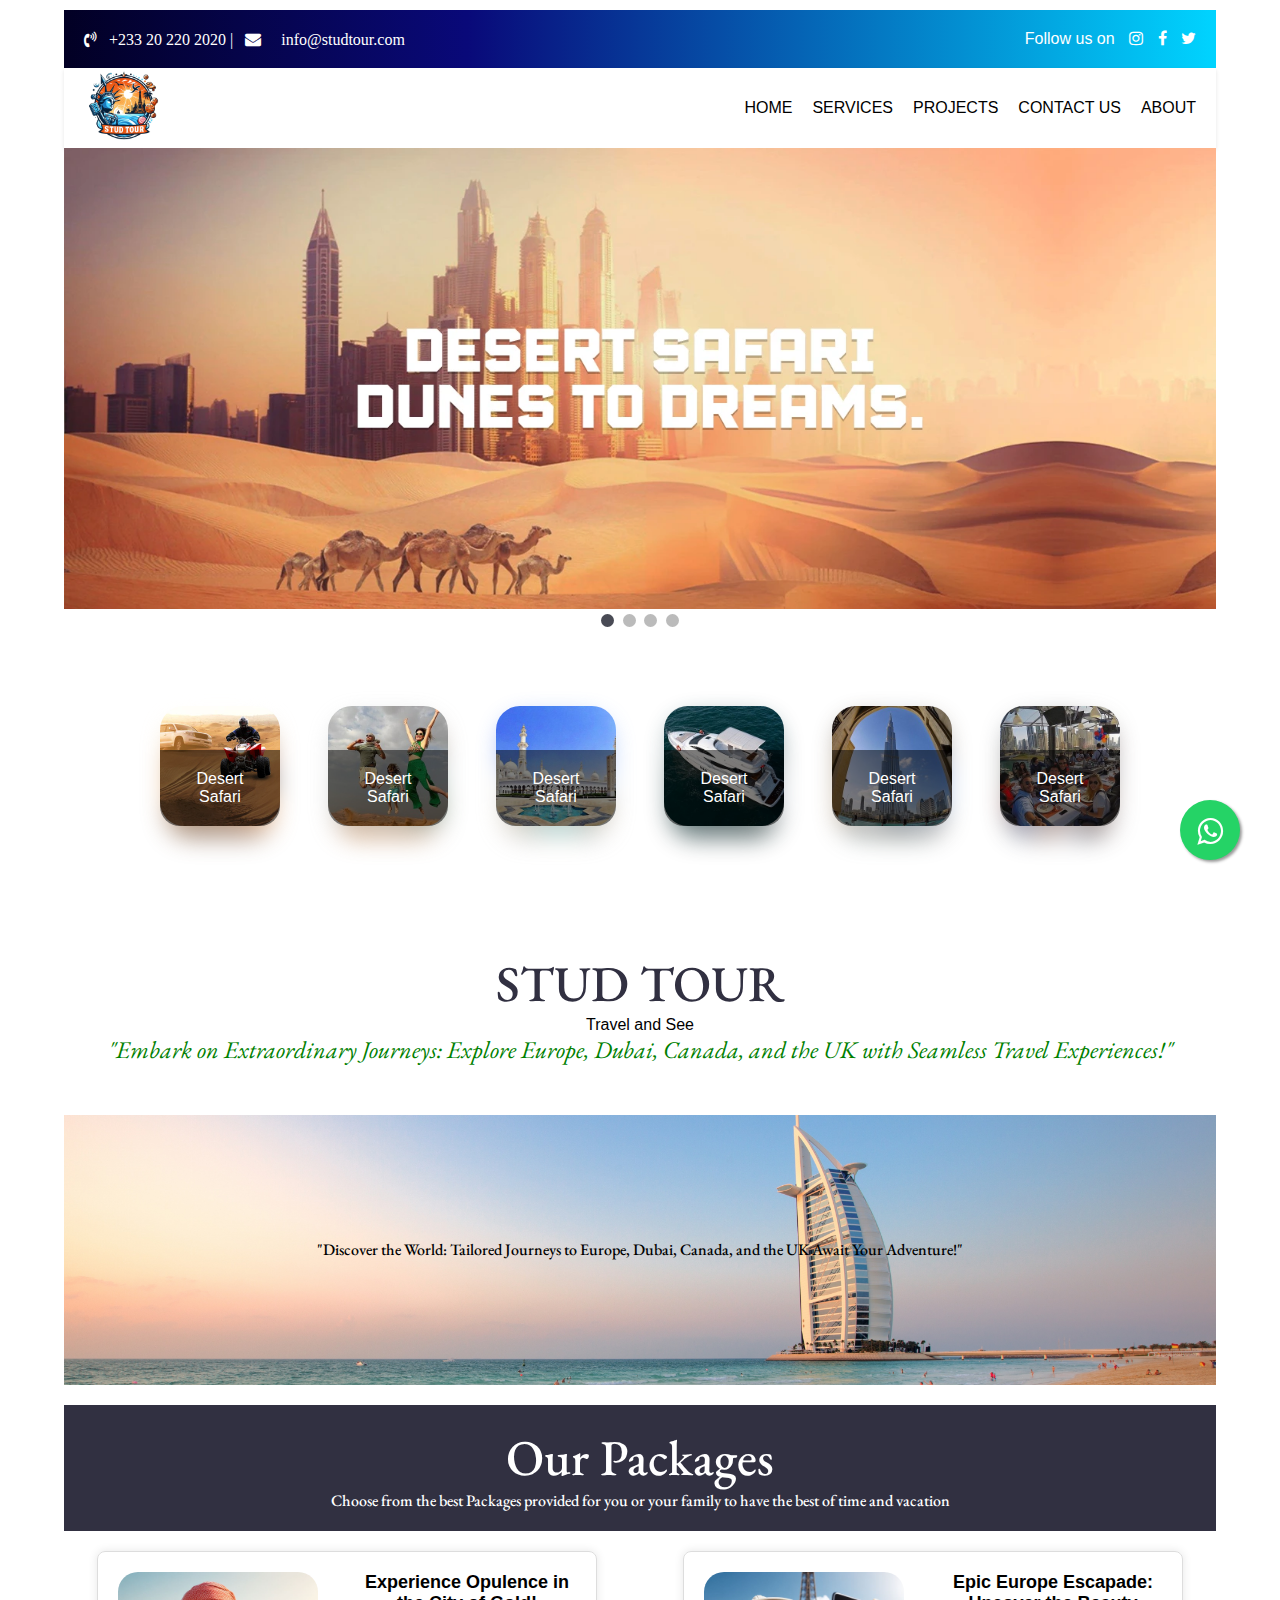
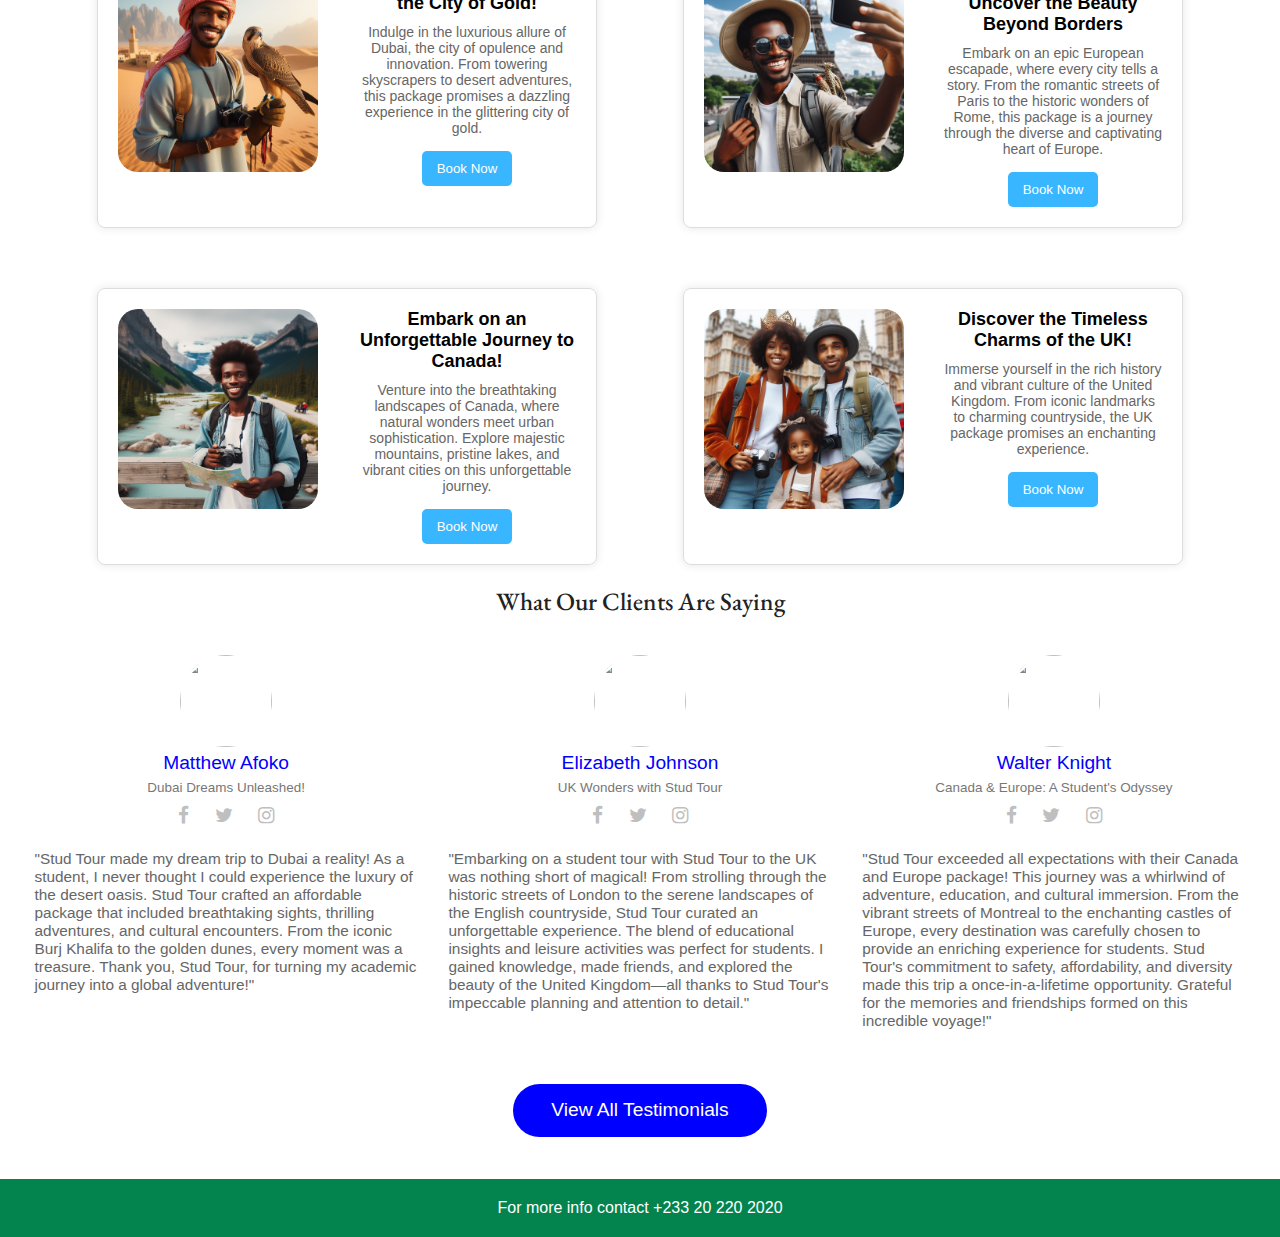
==== index.html @ 8ccebde2 "New Update 1 jan 2024" ====
<!DOCTYPE html>
<html lang="en">

<head>
    <meta charset="UTF-8">
    <meta name="viewport" content="width=device-width, initial-scale=1.0">
    <title>Stud Tour</title>
    <link rel="stylesheet" href="styles.css">
    <link rel="stylesheet" href="stylez.css">
    <script src="http://ajax.googleapis.com/ajax/libs/jquery/2.0.3/jquery.min.js"></script>

</head>

<body>
    <div class="container">
        <div class="infoBar">
            <i class="fa fa-volume-control-phone" aria-hidden="true">&ensp; +233 20 220 2020 |&ensp;
                <i class="fa fa-envelope" aria-hidden="true">&ensp;&ensp; info@studtour.com</i>
            </i>
            <div id="socialmedia"> Follow us on
                <a href="#"><i class="fa fa-instagram" aria-hidden="true"></i></a>
                <a href="#"><i class="fa fa-facebook" aria-hidden="true"></i></a>
                <a href="#"><i class="fa fa-twitter" aria-hidden="true"></i></a>
            </div>
        </div>
        <nav>
            <a href="index.html">
                <div class="logo"><img src="imgaes/applogo.png" width="80px" height="80px" /></div>
            </a>
            <div class="menu-icon" onclick="toggleMenu()">
                <div></div>
                <div></div>
                <div></div>
            </div>
            <ul class="nav-links">
                <li><a href="index.html">HOME</a></li>
                <li><a href="#">SERVICES</a></li>
                <li><a href="#">PROJECTS</a></li>
                <li><a href="contactus.html">CONTACT US</a></li>
                <li><a href="aboutus.html">ABOUT</a></li>
            </ul>
        </nav>

        <!-- <div id="topBanner">

        </div> -->
        <!-- <div id="carrousel" class="flex">
            <div id="1">Text 1</div>
            <div id="2">Text 2</div>
            <div id="3">Text 3</div>
            <div id="4">Text 4</div>
            <div id="5">Text 5</div>
            <div id="6">Text 6</div>
            <div id="7">Text 7</div>
        </div>

        <div class="pages">
            <a href="#1">1</a>
            <a href="#2">2</a>
            <a href="#3">3</a>
            <a href="#4">4</a>
            <a href="#5">5</a>
            <a href="#6">6</a>
            <a href="#7">7</a>
        </div> -->
        <div class="ss-container">

            <div class="mySlides fade">
                <img src="imgaes/sliders/slider-1.png" style="width:100%">
            </div>

            <div class="mySlides fade">
                <img src="imgaes/sliders/slider-2.png" style="width:100%">
            </div>

            <div class="mySlides fade">
                <img src="imgaes/sliders/slider-3.png" style="width:100%">
            </div>

            <div class="mySlides fade">
                <img src="imgaes/sliders/slider-4.png" style="width:100%">
            </div>


            <a style=" visibility: hidden;" class="prev" onclick="plusSlides(-1)">&#10094;</a>
            <a style=" visibility: hidden;" class="next" onclick="plusSlides(1)">&#10095;</a>
        </div>

        <!--    Putting in the click dots   -->
        <div style="text-align:center">
            <span class="dot" onclick="currentSlide(1)"></span>
            <span class="dot" onclick="currentSlide(2)"></span>
            <span class="dot" onclick="currentSlide(3)"></span>
            <span class="dot" onclick="currentSlide(4)"></span>
        </div>
        <main>
            <div class="image-card" style="background-image: url('imgaes/dubai/desert.jpg')">
                <div class="overlay">
                    <p style="margin: 0px;color: white;">Desert Safari</p>
                </div>
            </div>

            <div class="image-card" style="background-image: url('imgaes/dubai/p2.jpg')">
                <div class="overlay">
                    <p style="margin: 0px;color: white;">Desert Safari</p>
                </div>
            </div>

            <div class="image-card" style="background-image: url('imgaes/dubai/p3.jpg')">
                <div class="overlay">
                    <p style="margin: 0px;color: white;">Desert Safari</p>
                </div>
            </div>

            <div class="image-card" style="background-image: url('imgaes/dubai/p4.jpg')">
                <div class="overlay">
                    <p style="margin: 0px;color: white;">Desert Safari</p>
                </div>
            </div>

            <div class="image-card" style="background-image: url('imgaes/dubai/p5.jpg')">
                <div class="overlay">
                    <p style="margin: 0px;color: white;">Desert Safari</p>
                </div>
            </div>
            <div class="image-card" style="background-image: url('imgaes/dubai/p6.jpg')">
                <div class="overlay">
                    <p style="margin: 0px;color: white;">Desert Safari</p>
                </div>
            </div>
        </main>
        <div id="topDiv">
            <h1 style="color: #313041;">STUD TOUR</h1>
            Travel and See
            <p id="tagline">"Embark on Extraordinary Journeys: Explore Europe, Dubai, Canada, and the UK with Seamless
                Travel Experiences!"</p>
        </div>

        <div id="div1">
            <p id="tagline2">"Discover the World: Tailored Journeys to Europe, Dubai, Canada, and the UK Await Your
                Adventure!"</p>
        </div>
        <div id="Packages-header">
            <h1>Our Packages</h1>
            <p>Choose from the best Packages provided for you or your family to have the best of time and vacation
            </p>
        </div>
        <div id="packages-list">
            <!--cards-->
            <div class="card">
                <img src="imgaes/dubai1.png" alt="Card Image">
                <div class="card-content" id="grid-item">
                    <h2>Experience Opulence in the City of Gold!</h2>
                    <p>Indulge in the luxurious allure of Dubai, the city of opulence and innovation. From towering
                        skyscrapers to desert adventures, this package promises a dazzling experience in the
                        glittering
                        city
                        of gold.</p>
                    <a href="explore-dubai.html"><button class="book-now-btn">Book Now</button></a>
                </div>
            </div>
            <div class="card" id="grid-item">
                <img src="imgaes/europe.png" alt="Card Image">
                <div class="card-content">
                    <h2>Epic Europe Escapade: Uncover the Beauty Beyond Borders</h2>
                    <p>Embark on an epic European escapade, where every city tells a story. From the romantic
                        streets of
                        Paris to the historic wonders of Rome, this package is a journey through the diverse and
                        captivating
                        heart of Europe.</p>
                    <a href="explore-europe.html"><button class="book-now-btn">Book Now</button></a>
                </div>
            </div>

            <div class="card" id="grid-item">
                <img src="imgaes/canada.png" alt="Card Image">
                <div class="card-content">
                    <h2> Embark on an Unforgettable Journey to Canada!</h2>
                    <p>Venture into the breathtaking landscapes of Canada, where natural wonders meet urban
                        sophistication.
                        Explore majestic mountains, pristine lakes, and vibrant cities on this unforgettable
                        journey.
                    </p>
                    <a href="explore-canada.html"><button class="book-now-btn">Book Now</button></a>
                </div>
            </div>

            <div class="card" id="grid-item">
                <img src="imgaes/uk.png" alt="Card Image">
                <div class="card-content">
                    <h2>Discover the Timeless Charms of the UK!</h2>
                    <p>Immerse yourself in the rich history and vibrant culture of the United Kingdom. From iconic
                        landmarks
                        to charming countryside, the UK package promises an enchanting experience.</p>
                    <a href="explore-uk.html"><button class="book-now-btn">Book Now</button></a>
                </div>
            </div>
        </div>


    </div>

    <link rel="stylesheet" href="https://maxcdn.bootstrapcdn.com/font-awesome/4.5.0/css/font-awesome.min.css">
    <a href="https://api.whatsapp.com/send?phone=233202202020&text=Hello Stud Tour. I would like to make some enquiries about your service"
        class="float" target="_blank">
        <i class="fa fa-whatsapp my-float"></i>
    </a>
    <div class="testimonials">
        <h1>What Our Clients Are Saying</h1>
        <div class="test-body">
            <div class="item">
                <img src="https://livedemo00.template-help.com/wt_prod-10943/images/testimonials-1-120x120.jpg">
                <div class="name">Matthew Afoko</div>
                <small class="desig">Dubai Dreams Unleashed!</small>
                <div class="share"><i class="fa fa-facebook"></i><i class="fa fa-twitter"></i><i
                        class="fa fa-instagram"></i></div>
                <p>"Stud Tour made my dream trip to Dubai a reality! As a student, I never thought I could experience
                    the luxury of the desert oasis. Stud Tour crafted an affordable package that included breathtaking
                    sights, thrilling adventures, and cultural encounters. From the iconic Burj Khalifa to the golden
                    dunes, every moment was a treasure. Thank you, Stud Tour, for turning my academic journey into a
                    global adventure!"</p>
            </div>
            <div class="item">
                <img src="https://livedemo00.template-help.com/wt_prod-10943/images/testimonials-2-120x120.jpg">
                <div class="name">Elizabeth Johnson</div>
                <small class="desig">UK Wonders with Stud Tour</small>
                <div class="share"><i class="fa fa-facebook"></i><i class="fa fa-twitter"></i><i
                        class="fa fa-instagram"></i></div>
                <p>"Embarking on a student tour with Stud Tour to the UK was nothing short of magical! From strolling
                    through the historic streets of London to the serene landscapes of the English countryside, Stud
                    Tour curated an unforgettable experience. The blend of educational insights and leisure activities
                    was perfect for students. I gained knowledge, made friends, and explored the beauty of the United
                    Kingdom—all thanks to Stud Tour's impeccable planning and attention to detail."</p>
            </div>
            <div class="item">
                <img src="https://livedemo00.template-help.com/wt_prod-10943/images/testimonials-3-120x120.jpg">
                <div class="name">Walter Knight</div>
                <small class="desig">Canada & Europe: A Student's Odyssey</small>
                <div class="share"><i class="fa fa-facebook"></i><i class="fa fa-twitter"></i><i
                        class="fa fa-instagram"></i></div>
                <p>"Stud Tour exceeded all expectations with their Canada and Europe package! This journey was a
                    whirlwind of adventure, education, and cultural immersion. From the vibrant streets of Montreal to
                    the enchanting castles of Europe, every destination was carefully chosen to provide an enriching
                    experience for students. Stud Tour's commitment to safety, affordability, and diversity made this
                    trip a once-in-a-lifetime opportunity. Grateful for the memories and friendships formed on this
                    incredible voyage!"</p>
            </div>
        </div>
        <button>View All Testimonials</button>
    </div>
    <div class="footer">
        <p id="copyright">
        </p>
        <p>For more info contact +233 20 220 2020</p>
    </div>

    <script src="app.js"></script>
</body>

</html>
---- styles.css ----
* {
    box-sizing: border-box;
    margin: 0;
    padding: 0;
}

body {
    font-family: Arial, sans-serif;
    margin-top: 0;
    /* No initial margin */
    padding-top: 10px;

}

.infoBar {
    width: 100%;
    align-items: center;
    color: white;
    display: flex;
    padding: 20px;
    background: rgb(2, 0, 36);
    background: linear-gradient(90deg, rgba(2, 0, 36, 1) 0%, rgba(9, 9, 121, 1) 35%, rgba(0, 212, 255, 1) 100%);
}

#socialmedia {
    margin-left: auto;
    color: white;

}

#socialmedia a {
    margin-left: 10px;
    color: white;

}

nav {
    height: 80px;
    width: 100%;
    display: flex;
    justify-content: space-between;
    align-items: center;
    background-color: white;
    padding: 20px;
    box-shadow: 0 2px 4px rgba(0, 0, 0, 0.1);
    z-index: 100;

}




.logo {
    font-size: 24px;
    font-weight: bold;
    transition: 0.6s;
}

.nav-links {
    list-style: none;
    display: flex;
    gap: 20px;
}

.nav-links a {
    text-decoration: none;
    color: black;
    transition: color 0.3s ease;
}

@media screen and (max-width: 768px) {
    nav {
        position: relative;

    }

    ul {
        background-color: white;
    }

    .nav-links {
        flex-direction: column;
        align-items: center;
        display: none;
        text-align: center;
        background-color: white;
    }

    .menu-icon {
        display: block;

    }

    .menu-icon div {
        width: 25px;
        height: 3px;
        background-color: black;
        margin: 6px 0;
        transition: 0.4s;

    }

    .menu-icon.active div:nth-child(1) {
        transform: rotate(-45deg) translate(-5px, 6px);

    }

    .menu-icon.active div:nth-child(2) {
        opacity: 0;
    }

    .menu-icon.active div:nth-child(3) {
        transform: rotate(45deg) translate(-5px, -6px);
    }

    .nav-links.active {
        display: flex;
        flex-direction: column;
        background-color: white;
    }
}

.nav-links a:hover {
    color: green;
}

#topBanner {
    background-image: url("/imgaes/banner-img.jpg");
    background-repeat: no-repeat;
    background-position: center;
    background-size: cover;
    width: 100%;
    height: 100vh;

}

@font-face {
    font-family: garamond;
    src: url(/fonts/garamondm.ttf);
    font-weight: bold;
}

@font-face {
    font-family: garamonditalic;
    src: url(/fonts/EBGaramond-Italic.ttf);
    font-weight: bold;
}

h1 {
    font-family: garamond;
    font-size: 50px;
}

#topDiv {
    text-align: center;
    padding: 50px 0;
}

#tagline {
    font-family: garamonditalic;
    color: green;
    font-size: 24px;
}

#div1 {
    background-image: url("/imgaes/dubai.jpg");
    background-repeat: no-repeat;
    background-position: center;
    background-size: cover;
    width: 100%;
    height: 30vh;
    display: flex;
    justify-content: center;
    align-items: center;
    color: white;
    /* Text color for better contrast */
    text-align: center;
    /* Center text */
    font-family: garamond;
    font-size: 24px;
}

#tagline2 {
    margin: 0;
    font-size: 16px;
    color: black;
}

#Packages-header {
    background-color: #313041;
    color: white;
    text-align: center;
    padding: 20px 0;
    margin-top: 20px;

}

#Packages-header p,
#Packages-header h1 {
    font-family: garamond;
    margin: 0;
}

#packages-list {
    display: grid;
    gap: 20px;
    grid-template-columns: repeat(2, 1fr);
}

.container {
    width: 90%;
    max-width: 1200px;
    margin: 0 auto;
}

.card {
    display: flex;
    margin: 20px auto;
    width: 500px;
    border: 1px solid #ddd;
    border-radius: 8px;
    overflow: hidden;
    box-shadow: 0 0 10px rgba(0, 0, 0, 0.1);

}

.card img {
    width: 100%;
    height: 200px;
    margin: 20px;
    border-radius: 10%;

}

.card-content {
    padding: 20px;
    text-align: center;
}

.card-content h2 {
    font-size: 18px;
    margin-bottom: 10px;
}

.card-content p {
    font-size: 14px;
    color: #666;
    margin-bottom: 15px;
}

.book-now-btn {
    background-color: #38b6ff;
    color: #fff;
    border: none;
    padding: 10px 15px;
    border-radius: 5px;
    cursor: pointer;
    transition: background-color 0.3s ease;
}

.book-now-btn:hover {
    background-color: #1f8cc4;
}

/* Media query for smaller screens */
@media (max-width: 700px) {
    .card {
        width: 100%;
        flex-wrap: wrap;
    }

    .card img {
        width: 100%;
        height: auto;
        margin: auto;
        border-radius: 0%;
    }

    .card-content {
        text-align: center;
    }

    #packages-list {
        grid-template-columns: 1fr;
        /* Set a single column for smaller screens */
    }

    #city-header {
        font-size: 24px;
        text-align: center;
    }

}

.footer {
    background-color: #03844E;
    color: #fff;
    text-align: center;
    padding: 20px 0;
    bottom: 0;
    width: 100%;
}

.copyright {
    font-size: 14px;
}

.float {
    position: fixed;
    width: 60px;
    height: 60px;
    bottom: 40px;
    right: 40px;
    background-color: #25d366;
    color: #FFF;
    border-radius: 50px;
    text-align: center;
    font-size: 30px;
    box-shadow: 2px 2px 3px #999;
    z-index: 100;
}

.my-float {
    margin-top: 16px;
}

.contact-form {
    max-width: 600px;
    margin: 50px auto;
    padding: 20px;
    border: 1px solid #ddd;
    border-radius: 8px;
    box-shadow: 0 0 10px rgba(0, 0, 0, 0.1);
}

.contact-form h2 {
    text-align: center;
    color: #333;
}

.contact-form label {
    display: block;
    margin-top: 15px;
    font-weight: bold;
}

.contact-form input,
.contact-form textarea {
    width: 100%;
    padding: 10px;
    margin-top: 8px;
    margin-bottom: 20px;
    box-sizing: border-box;
    border: 1px solid #ddd;
    border-radius: 4px;
}

.contact-form textarea {
    resize: vertical;
}

.contact-form button {
    background-color: #03844E;
    color: #fff;
    padding: 10px 15px;
    border: none;
    border-radius: 5px;
    cursor: pointer;
    transition: background-color 0.3s ease;
}

.contact-form button:hover {
    background-color: #1f8cc4;
}

/*about me expandable div*/
.morecontent span {
    display: none;

}

.morelink {
    display: block;
}

.more {
    padding: 10px;
    /* Set the maximum height for initial display */
    overflow: hidden;
    position: relative;
    margin: 20px;
    border: 1px solid #ddd;
    border-radius: 8px;
    transition: max-height 0.3s ease-in-out;
    font-family: garamond;
    font-size: 18px;
}

.more-header {
    text-align: center;
    margin-top: 20px;
}

:root {
    --size: 120px;
    --radius: calc(var(--size) * 20 / 100);
}

main {
    display: flex;
    flex-wrap: wrap;
    justify-content: center;
    align-items: center;
    height: 30vh;
    width: 100%;
    margin: auto;
}

.image-card {
    width: var(--size);
    height: var(--size);
    border-radius: var(--radius);
    position: relative;
    background-size: cover;
    margin: calc(var(--size) * 20 / 100);

}

.image-card:before {
    content: "";
    position: absolute;
    width: 90%;
    height: 100%;
    background-image: inherit;
    background-size: cover;
    border-radius: var(--radius);
    z-index: -1;
    filter: blur(12px);
    opacity: 0.6;
    left: 50%;
    transform: translate(-50%, 10%);
}

.image-card:hover {
    cursor: pointer;
}

.overlay {
    position: absolute;
    bottom: 0;
    left: 0;
    width: 100%;
    padding: 20px;
    box-sizing: border-box;
    background: rgba(0, 0, 0, 0.5);
    border-bottom-left-radius: 20px;
    border-bottom-right-radius: 20px;
    text-align: center;
}

@media (max-width: 600px) {
    #topDiv {
        padding: 20px 10px;
        margin-top: 280px;
    }


}

/* Testimonials */
.testimonials {
    padding-bottom: 2.2em;
    text-align: center;
    color: #666;
}

.testimonials h1 {
    color: #222;
    font-size: 1.3em;
}

.testimonials .test-body {
    padding: 1em;
}

.testimonials .item {
    text-align: center;
    padding: 1em 0;
}

.testimonials img {
    width: 4.8em;
    height: 4.8em;
    border-radius: 50%;
}

.testimonials .name {
    color: blue;
}

.testimonials .desig {
    font-size: 0.7em;
    padding: 0.5em 0;
    color: #777;
}

.testimonials .share {
    margin: 0 auto;
    width: 5em;
    display: -webkit-box;
    display: -ms-flexbox;
    display: flex;
    -webkit-box-pack: justify;
    -ms-flex-pack: justify;
    justify-content: space-between;
}

.testimonials i {
    color: #bfbfbf;
    padding: 0.5em 0;
    -webkit-transition: all 0.5s;
    -o-transition: all 0.5s;
    transition: all 0.5s;
    cursor: pointer;
}

.testimonials i:hover {
    color: blue;
}

.testimonials p {
    max-width: 27em;
    margin: 0 auto;
    font-size: 0.8em;
}

.testimonials button {
    font-size: 1em;
    background-color: blue;
    color: white;
    padding: 0.8em 2em;
    border-radius: 2em;
    border: 0;
    cursor: pointer;
    -webkit-transition: all 0.2s;
    -o-transition: all 0.2s;
    transition: all 0.2s;
}

.testimonials button:hover {
    background-color: #444;
}

@media (min-width: 38.4rem) {
    .testimonials {
        font-size: 1.2em;
    }

    .testimonials .test-body {
        display: -webkit-box;
        display: -ms-flexbox;
        display: flex;
        -webkit-box-pack: center;
        -ms-flex-pack: center;
        justify-content: center;
    }

    .testimonials p {
        text-align: left;
        padding: 1em;
    }
}
---- stylez.css ----
:root {
    --var: 20px;
}

.flex {
    display: flex;
    gap: var(--var);
    overflow-x: hidden;
    scroll-behavior: smooth;
    margin-top: 20px;
}

.flex>div {
    flex: 0 0 100vw;
    height: 350px;
    display: flex;
    justify-content: center;
    align-items: center;
    color: #ffffff;
    font-size: calc(var(--var) * 3);
}

.flex #dubai {
    background-image: url("/imgaes/holidaylist-banner.png");
    background-repeat: no-repeat;
    background-position: center;
    background-size: cover;
    width: 100%;
    height: 50vh;
}

.flex div:nth-child(1) {
    background-image: url("/imgaes/banner-img.jpg");
    background-repeat: no-repeat;
    background-position: center;
    background-size: cover;
    width: 100%;
    height: 50vh;
}

.flex div:nth-child(2) {
    background-image: url("/imgaes/c2.png");
    background-repeat: no-repeat;
    background-position: center;
    background-size: cover;
    width: 100%;
    height: 50vh;
}

.flex div:nth-child(3) {
    background-image: url("/imgaes/c3.png");
    background-repeat: no-repeat;
    background-position: center;
    background-size: cover;
    width: 100%;
    height: 50vh;
}

.flex div:nth-child(4) {
    background-image: url("/imgaes/banner-img.jpg");
    background-repeat: no-repeat;
    background-position: center;
    background-size: cover;
    width: 100%;
    height: 50vh;
}

.flex div:nth-child(5) {
    background-image: url("/imgaes/c2.png");
    background-repeat: no-repeat;
    background-position: center;
    background-size: cover;
    width: 100%;
    height: 50vh;
}

.flex div:nth-child(6) {
    background-image: url("/imgaes/c3.png");
    background-repeat: no-repeat;
    background-position: center;
    background-size: cover;
    width: 100%;
    height: 50vh;
}

.flex div:nth-child(7) {
    background-image: url("/imgaes/banner-img.jpg");
    background-repeat: no-repeat;
    background-position: center;
    background-size: cover;
    width: 100%;
    height: 50vh;
}

.pages {
    display: flex;
    justify-content: center;
    gap: var(--var);
    margin-bottom: calc(var(--var) * 2);
}

.pages>a {
    color: #000000;
    text-decoration: none;
    border-radius: var(--var);
    height: var(--var);
    width: var(--var);
    border: 1px solid #000000;
    text-align: center;
    margin-top: 20px;
}

.pages>a:hover {
    background-color: #000000;
    color: #ffffff;
    transition: all .75s ease-in-out;
}
#slide{
	width:96%;
	}
	
* {
	box-sizing: border-box
}

.mySlides {
	display: none
}

.slideshow-container {
	width: auto;
	position: relative;
	margin: -10px;

}
/* Next & previous buttons */
.prev, .next {
	cursor: pointer;
	position: absolute;
	top: 50%;
	width: auto;
	padding: 16px;
	margin-top: -22px;
	color: #494B55;
	font-weight: bold;
	font-size: 18px;
	transition: 0.6s ease;
	border-radius: 0 3px 3px 0;
}
/* Position the "next button" to the right */
.next {
	right: 0;
	border-radius: 3px 0 0 3px;
}
/* On hover, add a black background color with a little bit see-through */
.prev:hover, .next:hover {
	background-color: rgba(0,0,0,0.8);
}
/* Caption text */
.text {
	color: #f2f2f2;
	font-size: 15px;
	padding: 8px 12px;
	position: absolute;
	bottom: 8px;
	width: 100%;
	text-align: center;
}

/* The dots/bullets/indicators */
.dot {
	cursor: pointer;
	height: 13px;
	width: 13px;
	margin: 0 2px;
	background-color: #bbb;
	border-radius: 50%;
	display: inline-block;
	transition: background-color 0.6s ease;
}
.active, .dot:hover {
	background-color: #494B55;
}
/* Fading animation */
.fade {
	-webkit-animation-name: fade;
	-webkit-animation-duration: 2s;
	animation-name: fade;
	animation-duration: 2s;
}
@-webkit-keyframes fade {
  from {opacity: .4} 
  to {opacity: 1}
}

@keyframes fade {
  from {opacity: .4} 
  to {opacity: 1}
}

/* On smaller screens, decrease text size */
@media only screen and (max-width: 300px) {
  .text {font-size: 11px}
}

.pics
{
    border:3px solid #494B55;
    width:200px;
}
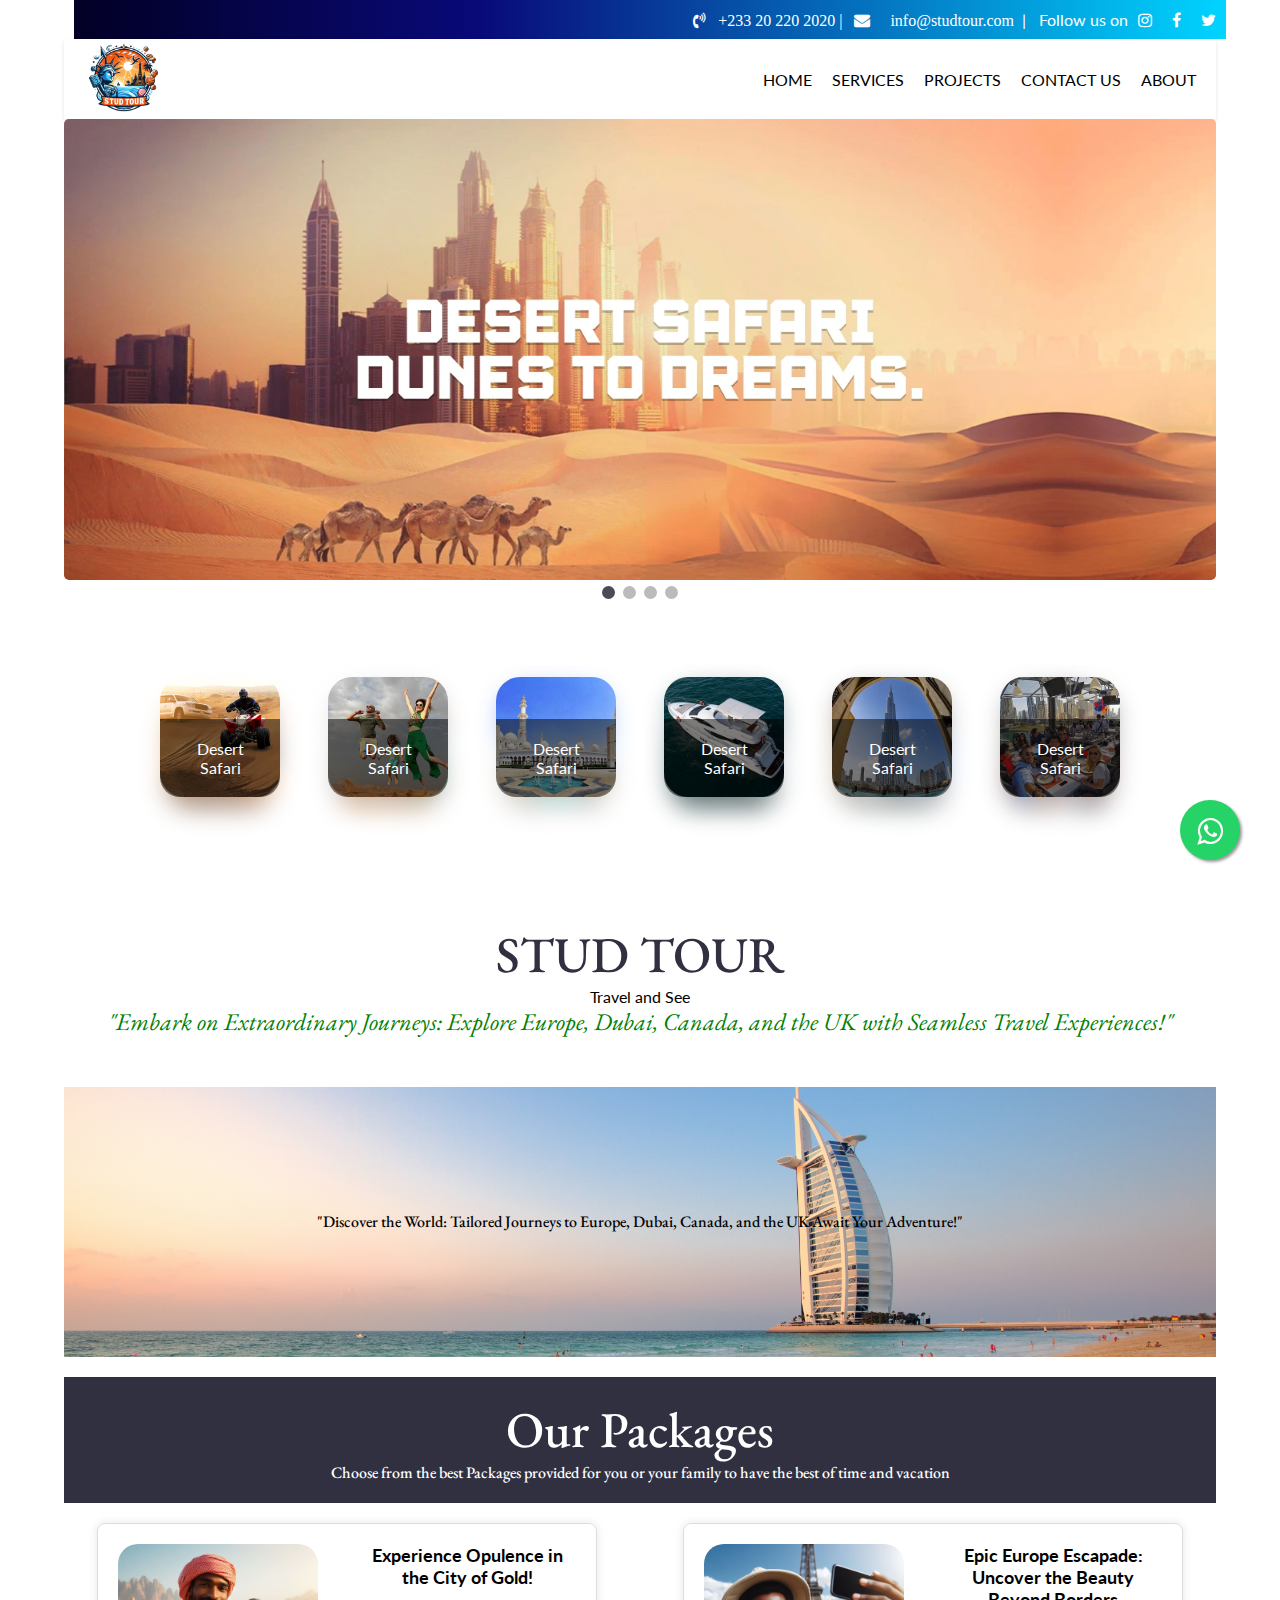
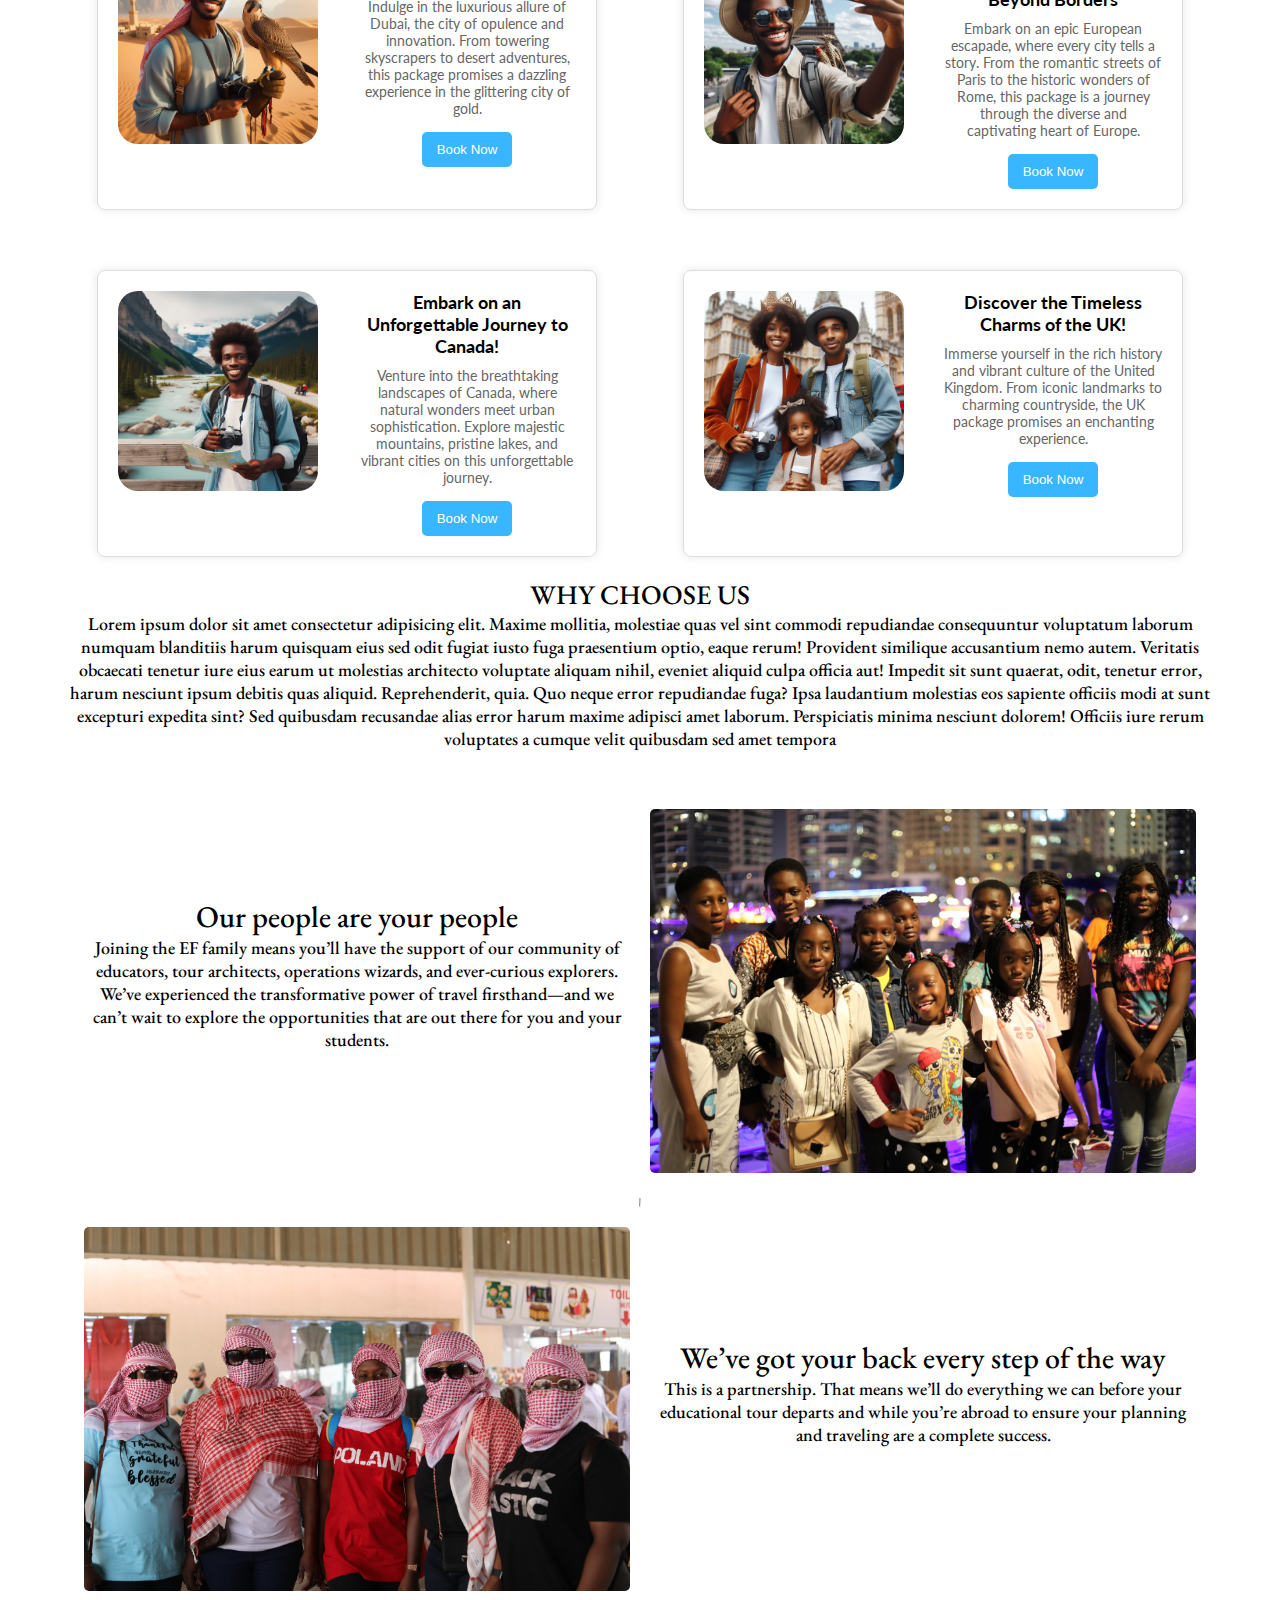
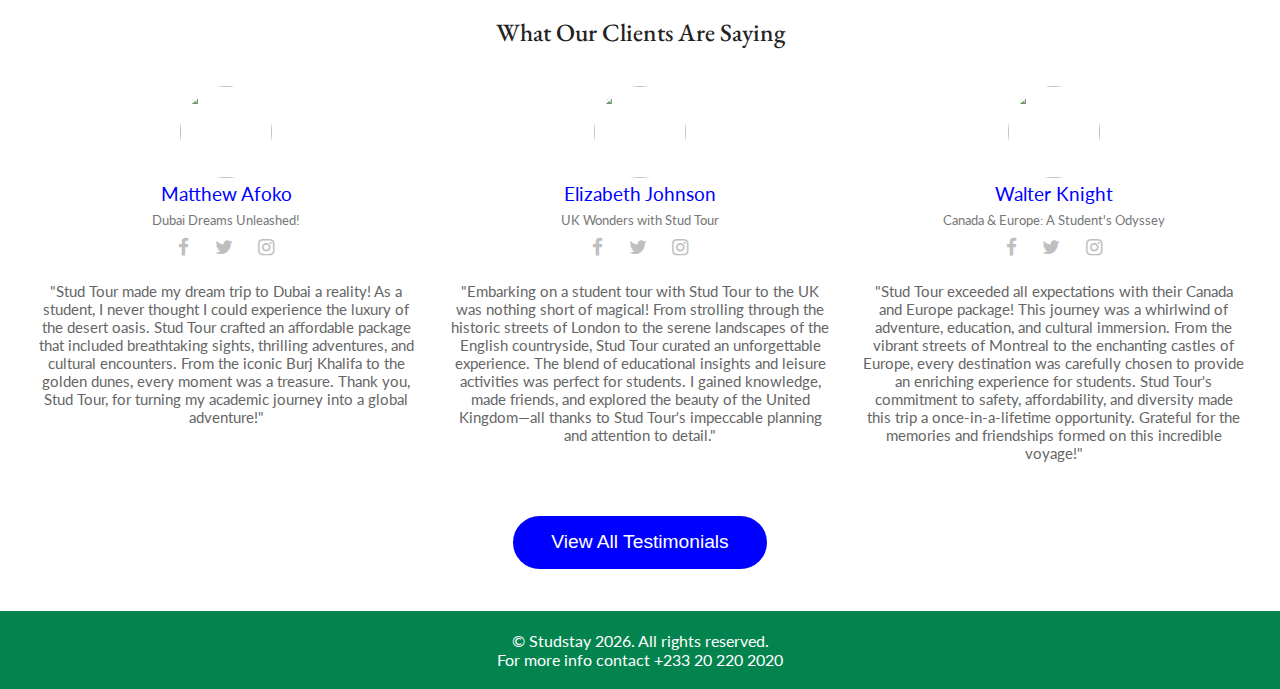
==== commit d98ac29d: "updates made" ====
--- a/index.html
+++ b/index.html
@@ -7,16 +7,21 @@
     <title>Stud Tour</title>
     <link rel="stylesheet" href="styles.css">
     <link rel="stylesheet" href="stylez.css">
-    <script src="http://ajax.googleapis.com/ajax/libs/jquery/2.0.3/jquery.min.js"></script>
-
+    <link rel="stylesheet" href="gallery.css">
+    <link rel="stylesheet" href="https://cdnjs.cloudflare.com/ajax/libs/slick-carousel/1.8.1/slick.min.css" />
+    <link rel="stylesheet" href="https://cdnjs.cloudflare.com/ajax/libs/slick-carousel/1.8.1/slick-theme.min.css" />
+    <link rel="preconnect" href="https://fonts.googleapis.com">
+    <link rel="preconnect" href="https://fonts.gstatic.com" crossorigin>
+    <link href="https://fonts.googleapis.com/css2?family=EB+Garamond:wght@500&family=Lato:wght@300;400&display=swap"
+        rel="stylesheet">
 </head>
 
 <body>
     <div class="container">
         <div class="infoBar">
             <i class="fa fa-volume-control-phone" aria-hidden="true">&ensp; +233 20 220 2020 |&ensp;
-                <i class="fa fa-envelope" aria-hidden="true">&ensp;&ensp; info@studtour.com</i>
-            </i>
+                <i class="fa fa-envelope" aria-hidden="true">&ensp;&ensp; info@studtour.com</i>&ensp;
+            </i> |&ensp;
             <div id="socialmedia"> Follow us on
                 <a href="#"><i class="fa fa-instagram" aria-hidden="true"></i></a>
                 <a href="#"><i class="fa fa-facebook" aria-hidden="true"></i></a>
@@ -41,28 +46,7 @@
             </ul>
         </nav>
 
-        <!-- <div id="topBanner">
-
-        </div> -->
-        <!-- <div id="carrousel" class="flex">
-            <div id="1">Text 1</div>
-            <div id="2">Text 2</div>
-            <div id="3">Text 3</div>
-            <div id="4">Text 4</div>
-            <div id="5">Text 5</div>
-            <div id="6">Text 6</div>
-            <div id="7">Text 7</div>
-        </div>
-
-        <div class="pages">
-            <a href="#1">1</a>
-            <a href="#2">2</a>
-            <a href="#3">3</a>
-            <a href="#4">4</a>
-            <a href="#5">5</a>
-            <a href="#6">6</a>
-            <a href="#7">7</a>
-        </div> -->
+    
         <div class="ss-container">
 
             <div class="mySlides fade">
@@ -197,7 +181,44 @@
             </div>
         </div>
 
-
+        <div class="experience-container">
+            <h2>WHY CHOOSE US</h2>
+            <P>Lorem ipsum dolor sit amet consectetur adipisicing elit. Maxime mollitia,
+                molestiae quas vel sint commodi repudiandae consequuntur voluptatum laborum
+                numquam blanditiis harum quisquam eius sed odit fugiat iusto fuga praesentium
+                optio, eaque rerum! Provident similique accusantium nemo autem. Veritatis
+                obcaecati tenetur iure eius earum ut molestias architecto voluptate aliquam
+                nihil, eveniet aliquid culpa officia aut! Impedit sit sunt quaerat, odit,
+                tenetur error, harum nesciunt ipsum debitis quas aliquid. Reprehenderit,
+                quia. Quo neque error repudiandae fuga? Ipsa laudantium molestias eos
+                sapiente officiis modi at sunt excepturi expedita sint? Sed quibusdam
+                recusandae alias error harum maxime adipisci amet laborum. Perspiciatis
+                minima nesciunt dolorem! Officiis iure rerum voluptates a cumque velit
+                quibusdam sed amet tempora</P>
+            <div class="sided">
+                <div class="left">
+                    <h2>Our people are your people</h2>
+                    <p>Joining the EF family means you’ll have the support of our community of educators, tour
+                        architects, operations wizards, and ever-curious explorers. We’ve experienced the transformative
+                        power of travel firsthand—and we can’t wait to explore the opportunities that are out there for
+                        you and your students.</p>
+                </div>
+                <div class="right">
+                    <img src="imgaes/dubai/g11.jpeg" />
+                </div>
+            </div>
+            <hr class="rounded">
+            <div class="sided2">
+                <div class="left2">
+                    <h2>We’ve got your back every step of the way</h2>
+                    <p>This is a partnership. That means we’ll do everything we can before your educational tour departs
+                        and while you’re abroad to ensure your planning and traveling are a complete success.</p>
+                </div>
+                <div class="right2">
+                    <img src="imgaes/dubai/g7.jpeg" />
+                </div>
+            </div>
+        </div>
     </div>
 
     <link rel="stylesheet" href="https://maxcdn.bootstrapcdn.com/font-awesome/4.5.0/css/font-awesome.min.css">
@@ -253,7 +274,9 @@
         </p>
         <p>For more info contact +233 20 220 2020</p>
     </div>
-
+    <script src="https://ajax.googleapis.com/ajax/libs/jquery/2.0.3/jquery.min.js"></script>
+    <script src="https://code.jquery.com/jquery-3.6.0.min.js"></script>
+    <script src="https://cdnjs.cloudflare.com/ajax/libs/slick-carousel/1.8.1/slick.min.js"></script>
     <script src="app.js"></script>
 </body>
 
--- a/styles.css
+++ b/styles.css
@@ -5,31 +5,32 @@
 }
 
 body {
-    font-family: Arial, sans-serif;
+    font-family: 'Lato', sans-serif;
     margin-top: 0;
-    /* No initial margin */
-    padding-top: 10px;
+
 
 }
 
 .infoBar {
-    width: 100%;
-    align-items: center;
+    margin: 0 10px;
+    width: 100%;
+    justify-content: end;
     color: white;
     display: flex;
-    padding: 20px;
+    align-items: center;
     background: rgb(2, 0, 36);
     background: linear-gradient(90deg, rgba(2, 0, 36, 1) 0%, rgba(9, 9, 121, 1) 35%, rgba(0, 212, 255, 1) 100%);
 }
 
 #socialmedia {
-    margin-left: auto;
+    display: flex;
     color: white;
-
+    margin-left: 5px;
+    align-items: center;
 }
 
 #socialmedia a {
-    margin-left: 10px;
+    margin: 10px;
     color: white;
 
 }
@@ -566,7 +567,228 @@
     }
 
     .testimonials p {
-        text-align: left;
+        justify-content: center;
         padding: 1em;
     }
+}
+
+.experience-container {
+    display: flex;
+    flex-wrap: wrap;
+    justify-content: center;
+    align-items: center;
+    width: 100%;
+    margin: auto;
+    font-family: garamond;
+    font-size: 18px;
+
+}
+
+.experience-container p {
+    text-align: center;
+    padding-bottom: 2.2em;
+}
+
+
+
+.sided {
+    width: 100%;
+    font-family: garamond;
+    text-align: center;
+    display: flex;
+    flex-wrap: wrap;
+    justify-content: space-between;
+    align-items: center;
+    max-width: 100%;
+    /* Adjust the max-width as needed */
+    margin: auto;
+    padding: 20px;
+}
+
+.left,
+.right,
+.left2,
+.right2 {
+    flex: 1;
+    margin: auto;
+
+}
+
+.left {
+    order: 1;
+    margin-right: 20px;
+
+}
+
+.right {
+    order: 2;
+    /* Change the order to 1 if you want the right div to appear first */
+}
+
+img {
+    max-width: 100%;
+    height: auto;
+    border-radius: 5px;
+}
+
+@media (max-width: 600px) {
+    .sided {
+        flex-direction: column;
+        text-align: center;
+    }
+
+    .sided2 {
+        flex-direction: column;
+        text-align: center;
+    }
+
+    .left,
+    .right,
+    .left2,
+    .right2 {
+        order: 0;
+    }
+
+
+}
+
+.left h2,
+.left2 h2 {
+    font-size: 30px;
+    font-weight: bold;
+}
+
+.sided2 {
+    width: 100%;
+    font-family: garamond;
+    text-align: center;
+    display: flex;
+    flex-wrap: wrap;
+    justify-content: space-between;
+    align-items: center;
+    max-width: 100%;
+    /* Adjust the max-width as needed */
+    margin: auto;
+    padding: 20px;
+}
+
+.left2 {
+    order: 2;
+    margin-left: 20px;
+
+}
+
+.right2 {
+    order: 1;
+    /* Change the order to 1 if you want the right div to appear first */
+}
+
+hr.rounded {
+    border-top: 8px solid #bbb;
+    border-radius: 5px;
+}
+
+.card-container {
+    display: flex;
+    flex-wrap: wrap;
+    justify-content: center;
+    align-items: center;
+    margin-top: 20px;
+}
+
+.des-card {
+    width: 300px;
+    margin: 20px;
+    background-color: #fff;
+    border-radius: 15px;
+    overflow: hidden;
+    box-shadow: 0 4px 8px rgba(0, 0, 0, 0.1);
+    transition: transform 0.3s ease;
+}
+
+.des-card:hover {
+    transform: scale(1.05);
+}
+
+.des-card img {
+    width: 100%;
+    height: 200px;
+    object-fit: cover;
+}
+
+.des-card h2 {
+
+    font-size: 1.5rem;
+    margin: 10px;
+    text-align: center;
+}
+
+.des-card p {
+    margin: 10px;
+    color: #555;
+    text-align: center;
+}
+
+.des-card a {
+    text-decoration: none;
+}
+
+.abt {
+    color: white;
+    background-image: url(imgaes/dubai/Banffavenue2-opt.jpg);
+    background-repeat: no-repeat;
+    background-position: center;
+    background-size: cover;
+    width: 100%;
+    height: 70vh;
+    display: flex;
+    flex-wrap: wrap;
+
+}
+
+.abt h3 {
+    text-align: start;
+    width: 70%;
+    font-size: 2.5rem;
+    margin: 10px;
+}
+
+.abt p {
+    text-align: start;
+    width: 50%;
+    color: #fff;
+
+}
+
+#abt-overlay {
+    bottom: 0;
+    left: 0;
+    width: 100%;
+    padding: 20px;
+    box-sizing: border-box;
+    background: rgba(0, 0, 0, 0.5);
+    border-bottom-left-radius: 20px;
+    border-bottom-right-radius: 20px;
+    text-align: center;
+    font-family: garamond;
+}
+
+.bottom {
+    justify-content: center;
+    font-family: garamond;
+    padding: 10px;
+    background-color: #F7F8F8;
+    width: 100%;
+    height: 70vh;
+    display: flex;
+    flex-wrap: wrap;
+    margin-top: 50px;
+}
+
+.bottom h2 {
+    width: 70%;
+    font-size: 50px;
+    font-weight: bold;
+    text-align: center;
+
 }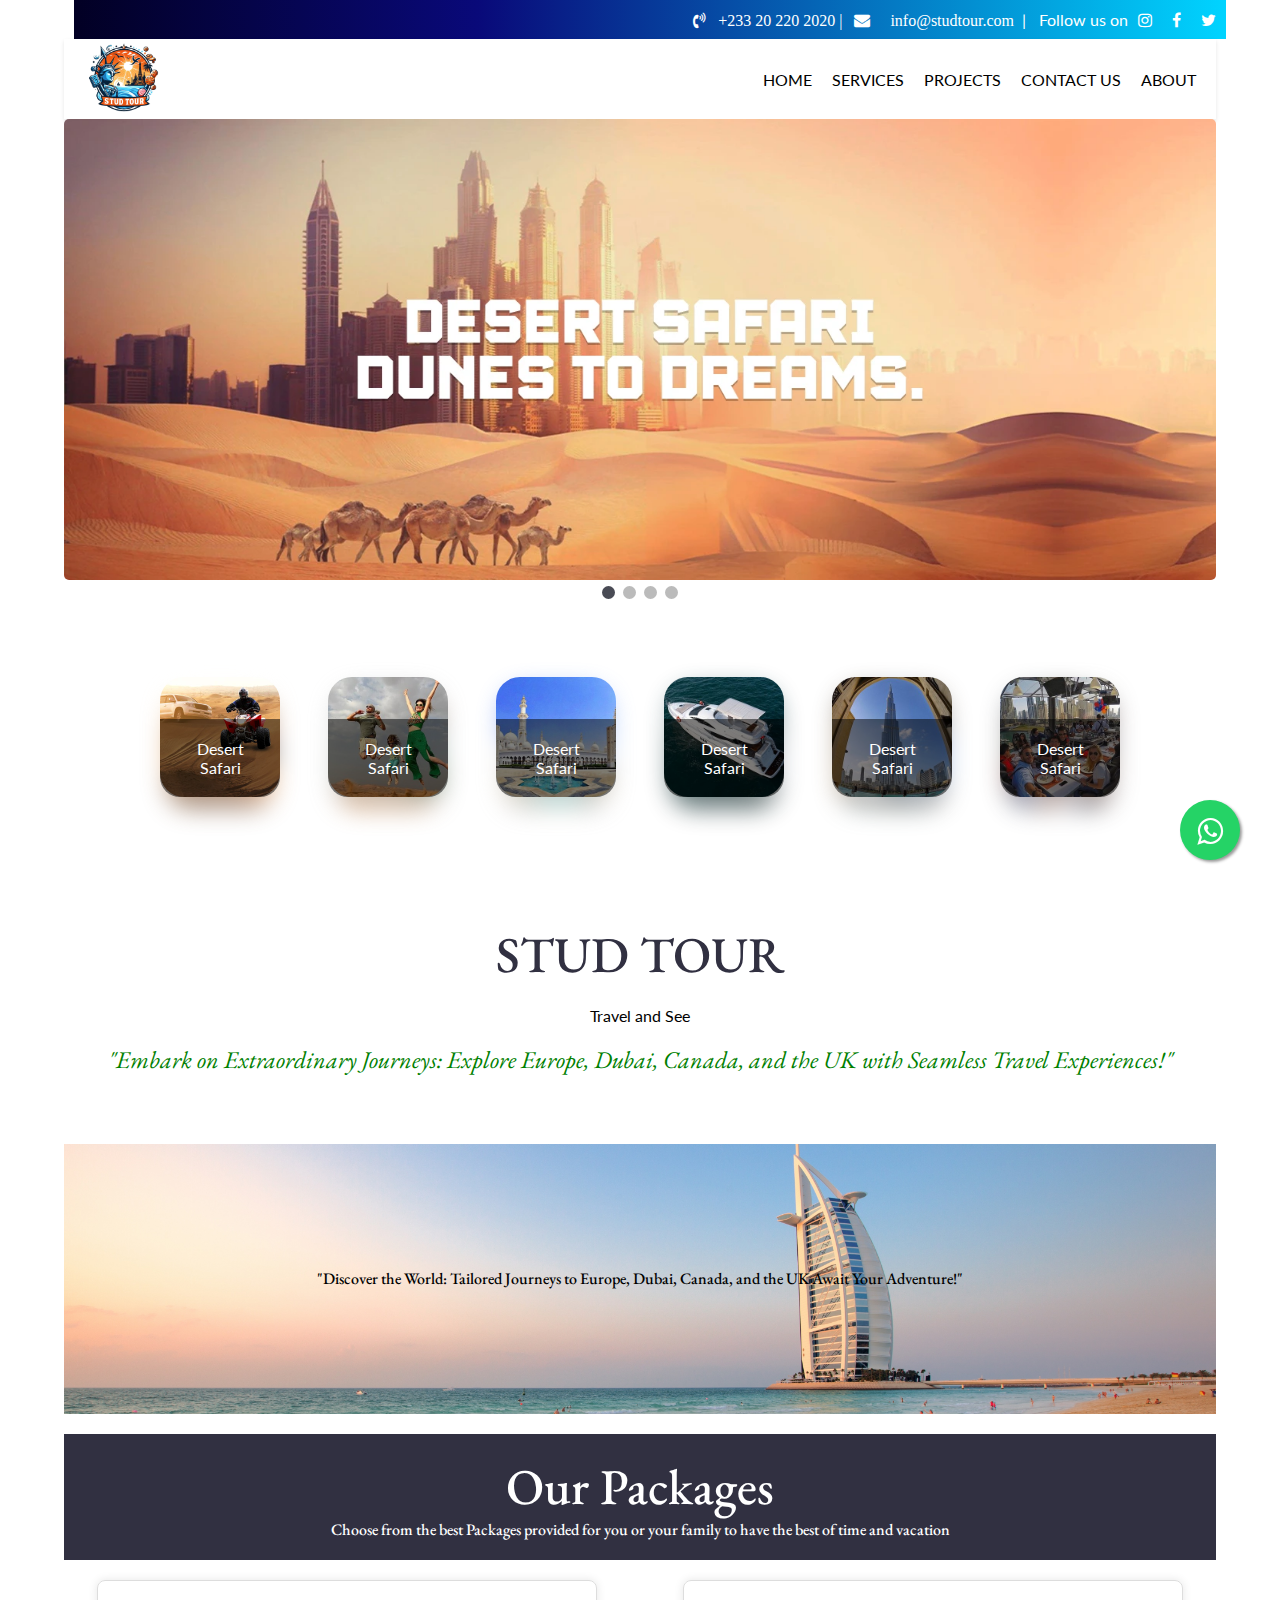
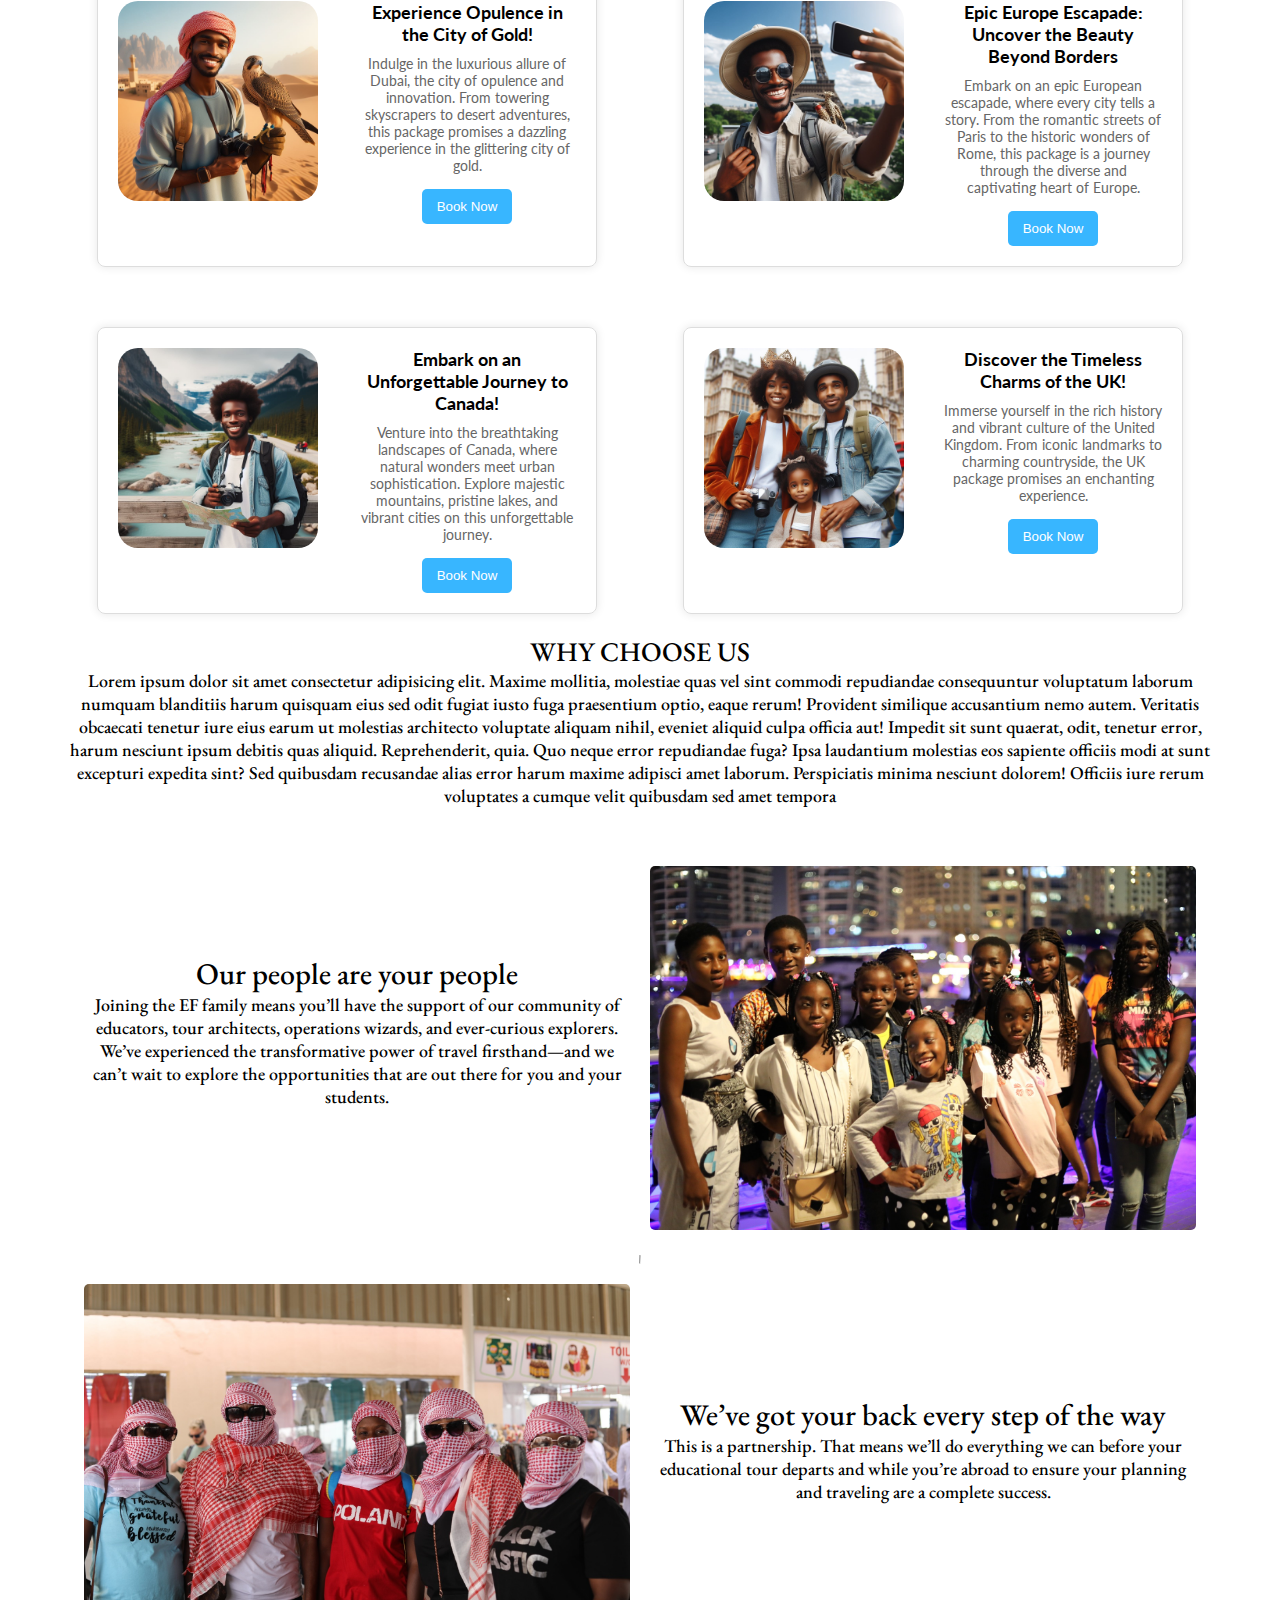
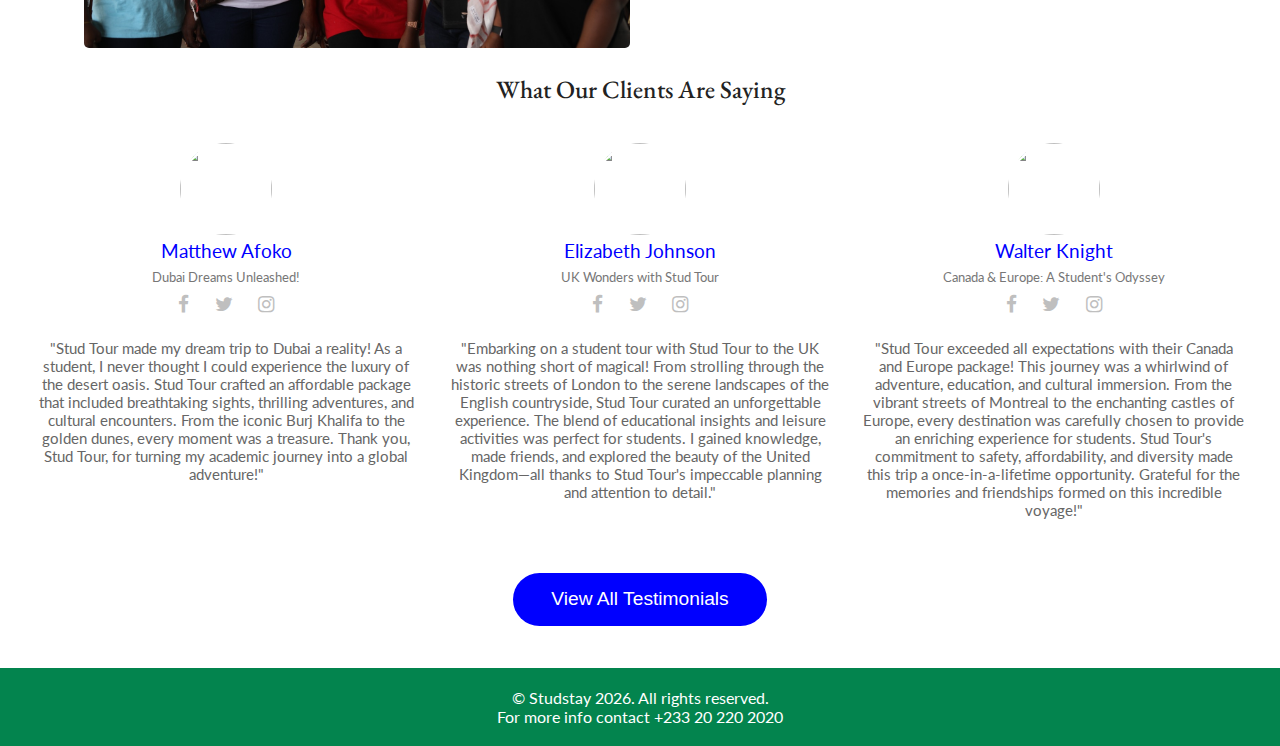
==== commit dc30a268: "removed slider dots on mobile view" ====
--- a/index.html
+++ b/index.html
@@ -114,10 +114,10 @@
             </div>
         </main>
         <div id="topDiv">
-            <h1 style="color: #313041;">STUD TOUR</h1>
-            Travel and See
+            <h1 style="color: #313041;">STUD TOUR</h1><br/>
+           <p> Travel and See</p><br/>
             <p id="tagline">"Embark on Extraordinary Journeys: Explore Europe, Dubai, Canada, and the UK with Seamless
-                Travel Experiences!"</p>
+                Travel Experiences!"</p><br/>
         </div>
 
         <div id="div1">
--- a/styles.css
+++ b/styles.css
@@ -289,6 +289,9 @@
     #city-header {
         font-size: 24px;
         text-align: center;
+    }
+    .dot{
+        visibility: hidden;
     }
 
 }
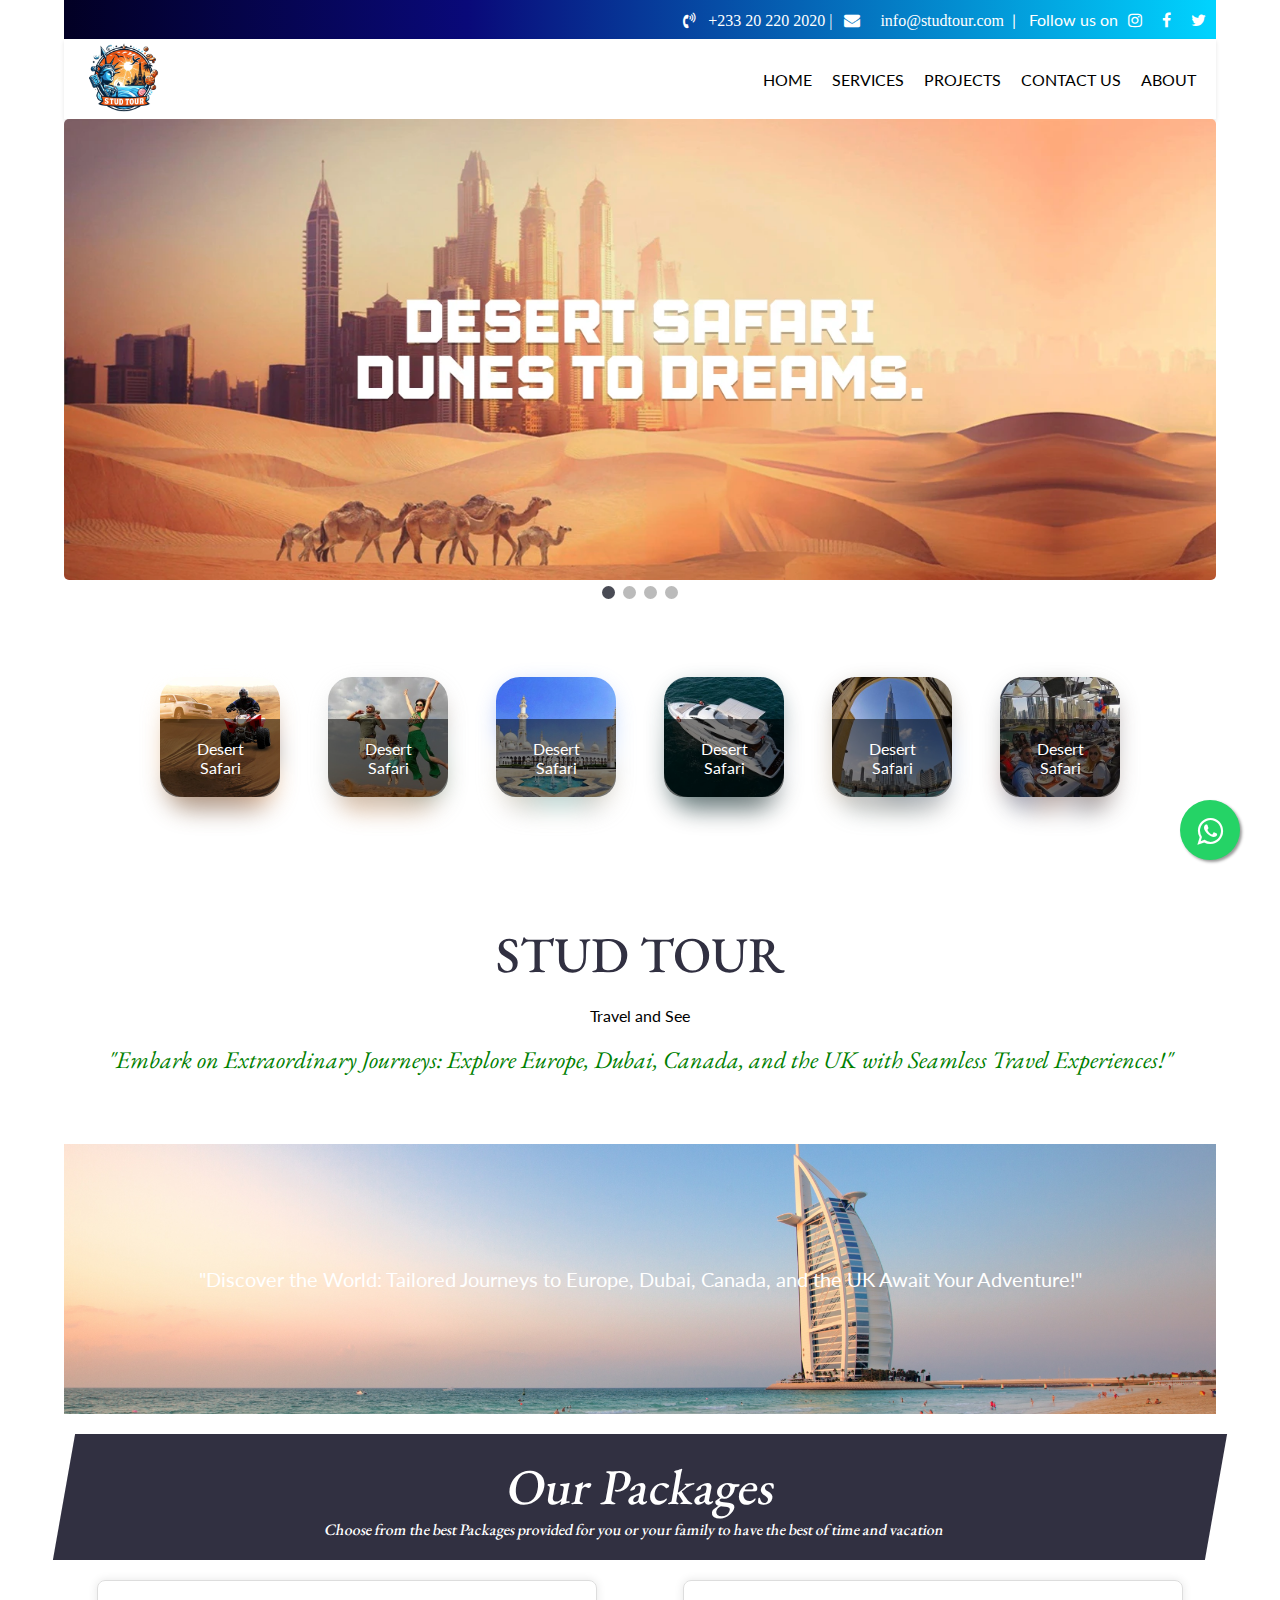
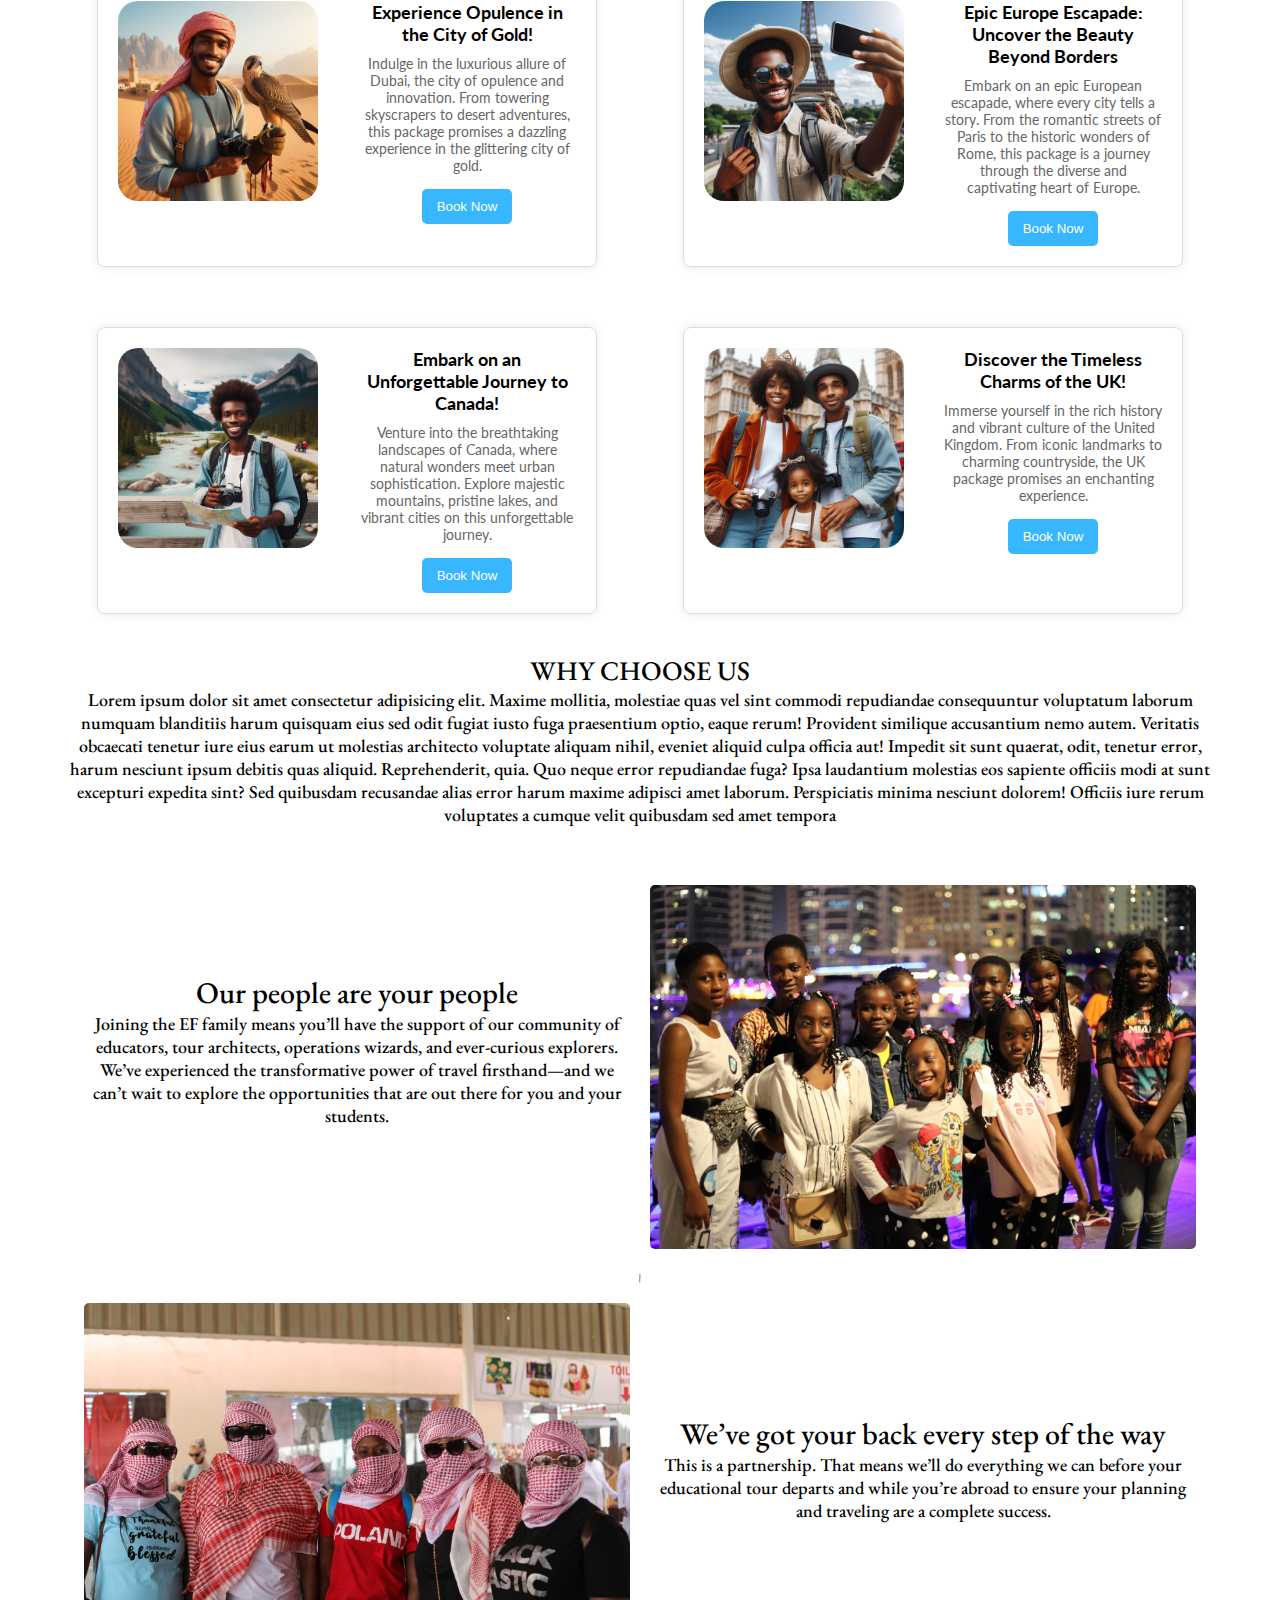
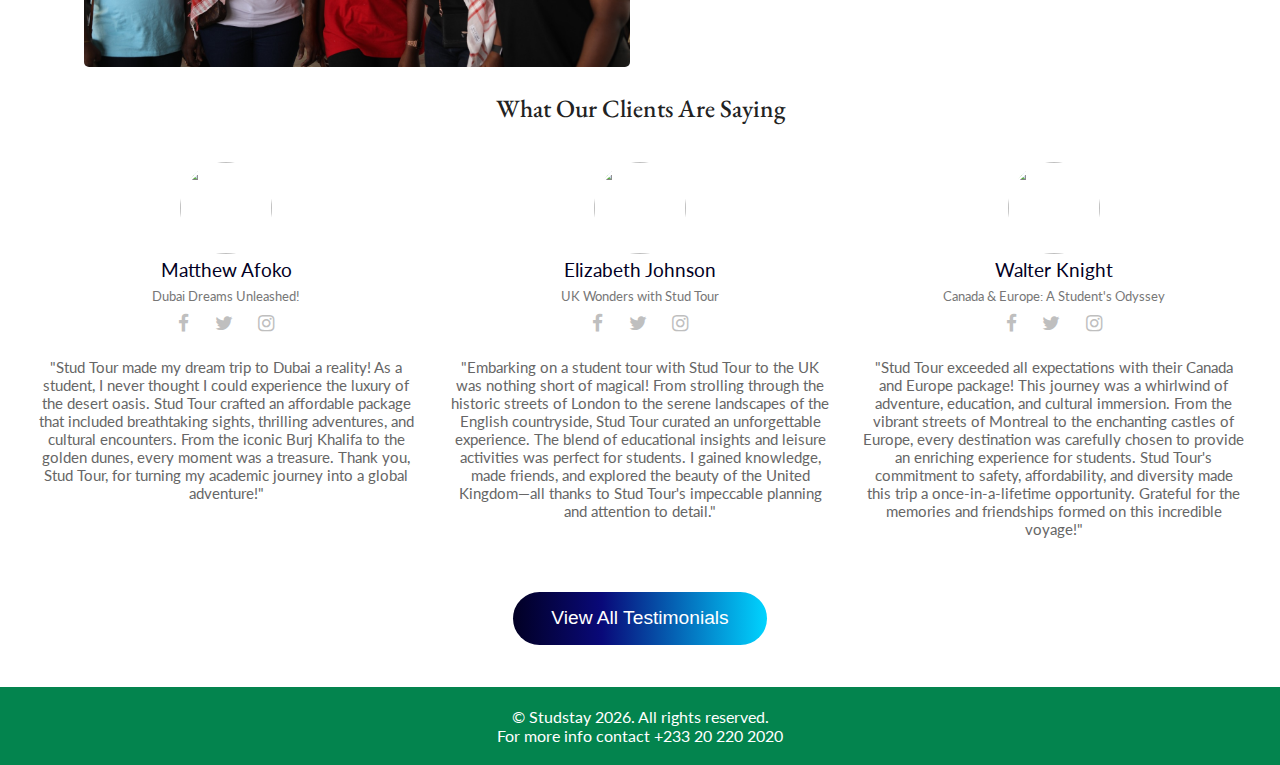
==== commit fbc02d8f: "new update" ====
--- a/index.html
+++ b/index.html
@@ -46,7 +46,7 @@
             </ul>
         </nav>
 
-    
+
         <div class="ss-container">
 
             <div class="mySlides fade">
@@ -114,10 +114,10 @@
             </div>
         </main>
         <div id="topDiv">
-            <h1 style="color: #313041;">STUD TOUR</h1><br/>
-           <p> Travel and See</p><br/>
+            <h1 style="color: #313041;">STUD TOUR</h1><br />
+            <p> Travel and See</p><br />
             <p id="tagline">"Embark on Extraordinary Journeys: Explore Europe, Dubai, Canada, and the UK with Seamless
-                Travel Experiences!"</p><br/>
+                Travel Experiences!"</p><br />
         </div>
 
         <div id="div1">
@@ -180,7 +180,8 @@
                 </div>
             </div>
         </div>
-
+        <br />
+        <div id="band"></div>
         <div class="experience-container">
             <h2>WHY CHOOSE US</h2>
             <P>Lorem ipsum dolor sit amet consectetur adipisicing elit. Maxime mollitia,
--- a/styles.css
+++ b/styles.css
@@ -12,7 +12,6 @@
 }
 
 .infoBar {
-    margin: 0 10px;
     width: 100%;
     justify-content: end;
     color: white;
@@ -177,14 +176,15 @@
     /* Text color for better contrast */
     text-align: center;
     /* Center text */
-    font-family: garamond;
+    
     font-size: 24px;
 }
 
 #tagline2 {
     margin: 0;
-    font-size: 16px;
-    color: black;
+    font-size: 20px;
+    color: white;
+    font-family: 'Lato','sans-serif';
 }
 
 #Packages-header {
@@ -193,6 +193,7 @@
     text-align: center;
     padding: 20px 0;
     margin-top: 20px;
+    transform: skewX(-10deg);
 
 }
 
@@ -292,6 +293,10 @@
     }
     .dot{
         visibility: hidden;
+    }
+    .infoBar{
+        padding: 10px;
+        font-size: 12px;
     }
 
 }
@@ -499,7 +504,7 @@
 }
 
 .testimonials .name {
-    color: blue;
+    color: rgb(2,0,36);;
 }
 
 .testimonials .desig {
@@ -529,7 +534,7 @@
 }
 
 .testimonials i:hover {
-    color: blue;
+    color: rgb(2,0,36);;
 }
 
 .testimonials p {
@@ -540,7 +545,8 @@
 
 .testimonials button {
     font-size: 1em;
-    background-color: blue;
+    background: rgb(2,0,36);
+background: linear-gradient(90deg, rgba(2,0,36,1) 0%, rgba(9,9,121,1) 35%, rgba(0,212,255,1) 100%);
     color: white;
     padding: 0.8em 2em;
     border-radius: 2em;
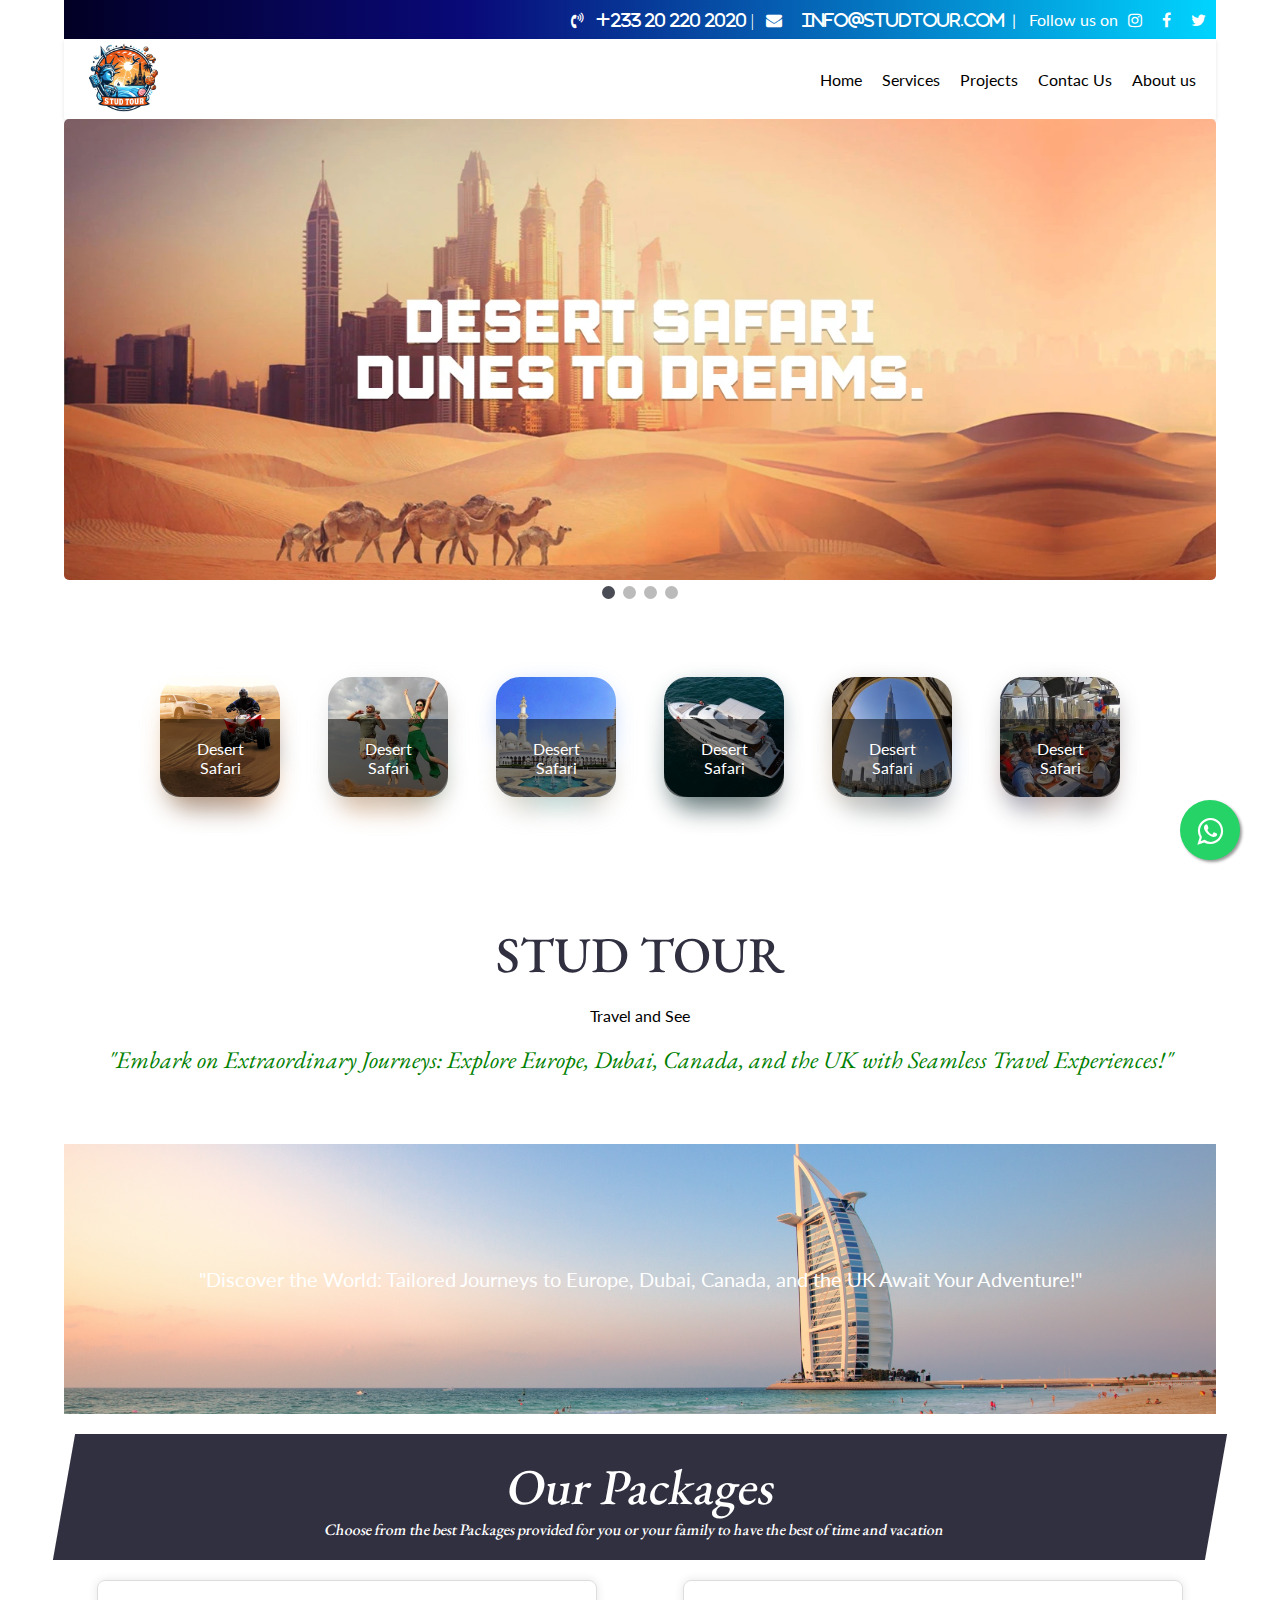
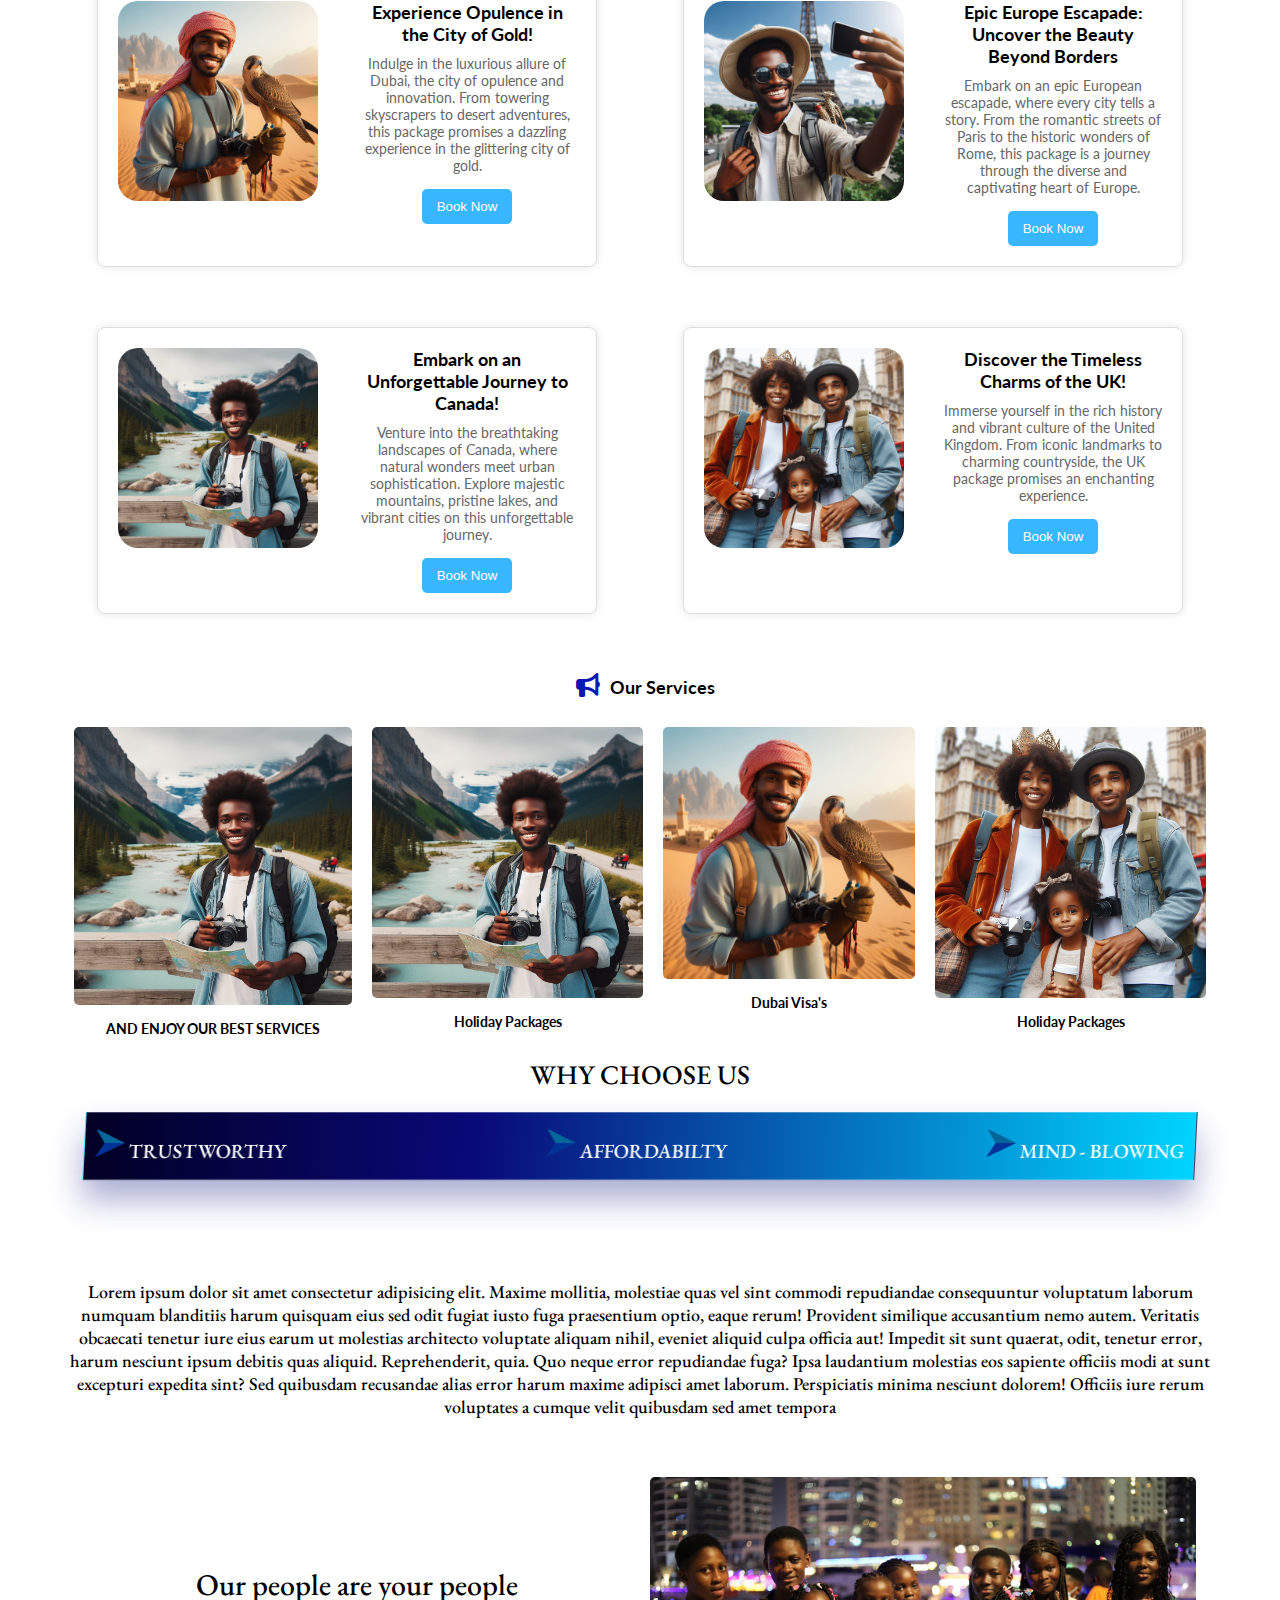
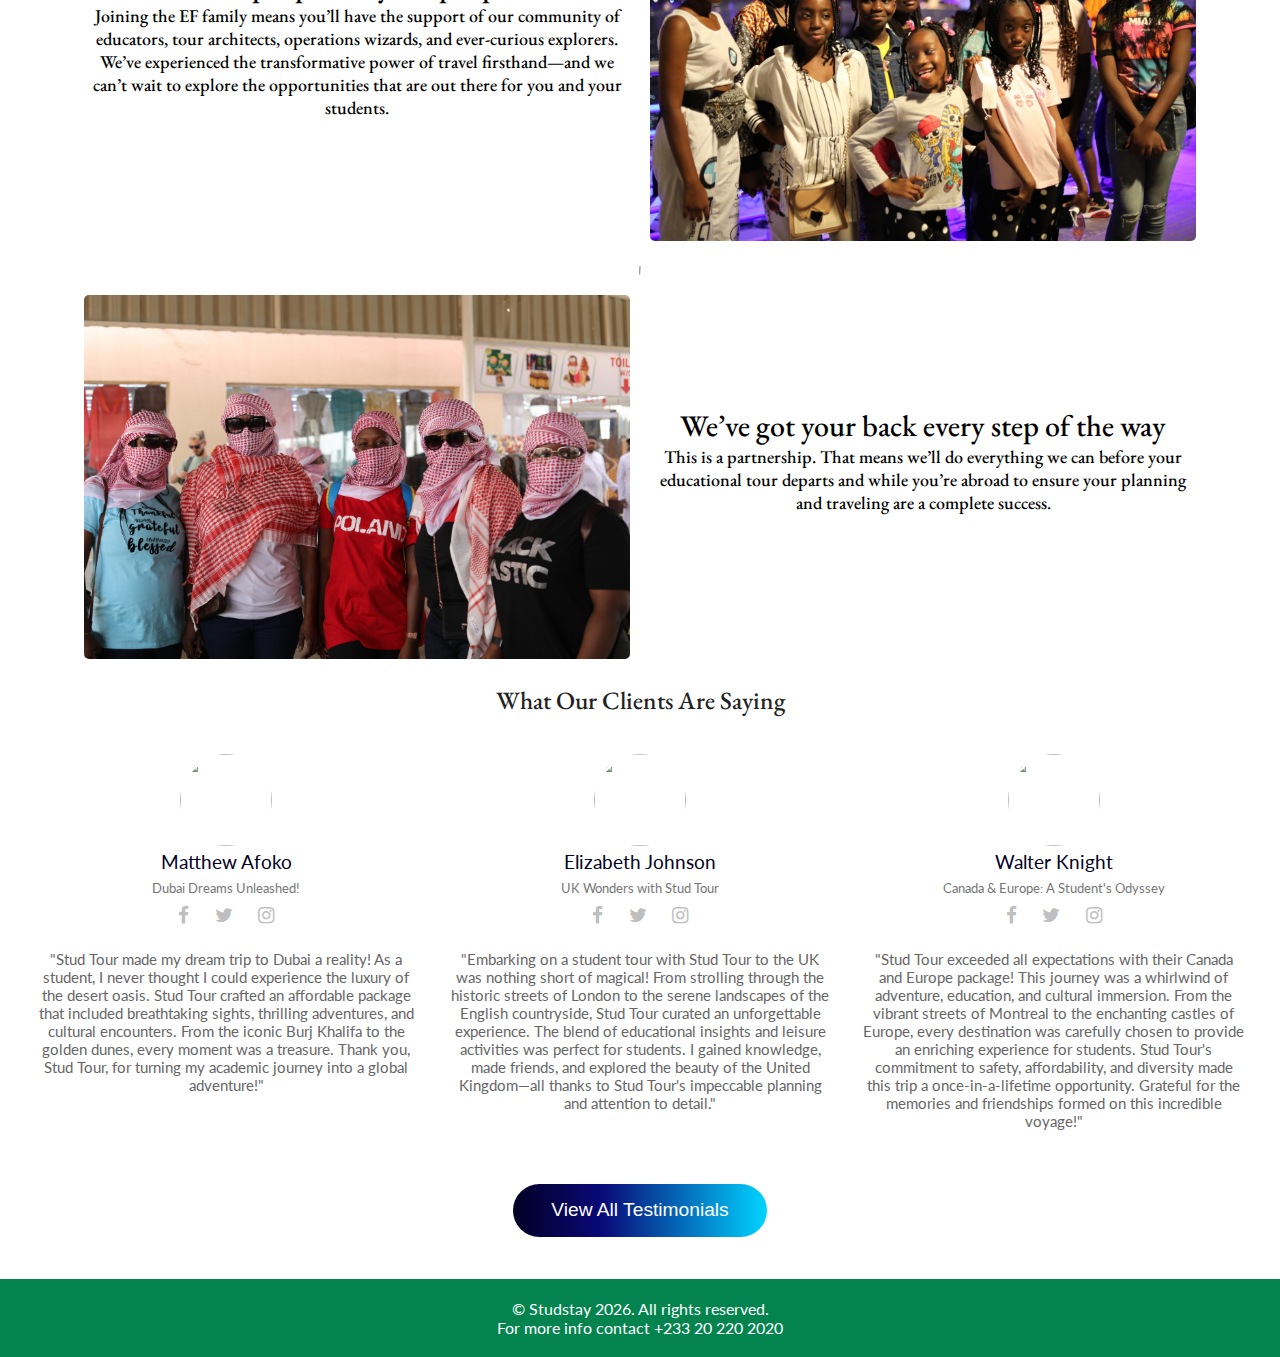
==== commit 6463a71e: "new update 31 jan2024" ====
--- a/index.html
+++ b/index.html
@@ -14,6 +14,12 @@
     <link rel="preconnect" href="https://fonts.gstatic.com" crossorigin>
     <link href="https://fonts.googleapis.com/css2?family=EB+Garamond:wght@500&family=Lato:wght@300;400&display=swap"
         rel="stylesheet">
+    <link rel="preconnect" href="https://fonts.googleapis.com">
+    <link rel="preconnect" href="https://fonts.gstatic.com" crossorigin>
+    <link
+        href="https://fonts.googleapis.com/css2?family=EB+Garamond:wght@500&family=Lato:ital,wght@0,300;0,400;0,900;1,700&display=swap"
+        rel="stylesheet">
+    <link rel="stylesheet" href="https://cdnjs.cloudflare.com/ajax/libs/font-awesome/6.5.1/css/all.min.css">
 </head>
 
 <body>
@@ -38,11 +44,11 @@
                 <div></div>
             </div>
             <ul class="nav-links">
-                <li><a href="index.html">HOME</a></li>
-                <li><a href="#">SERVICES</a></li>
-                <li><a href="#">PROJECTS</a></li>
-                <li><a href="contactus.html">CONTACT US</a></li>
-                <li><a href="aboutus.html">ABOUT</a></li>
+                <li><a href="index.html">Home</a></li>
+                <li><a href="#">Services</a></li>
+                <li><a href="#">Projects</a></li>
+                <li><a href="contactus.html">Contac Us</a></li>
+                <li><a href="aboutus.html">About us</a></li>
             </ul>
         </nav>
 
@@ -181,9 +187,57 @@
             </div>
         </div>
         <br />
-        <div id="band"></div>
+        <div class="services-container">
+            <p id="horn"> </p>
+            <h2><i class="fa-solid fa-bullhorn"></i></i>Our Services</h2>
+            <div class="service-card-container">
+                <div class="services-cards" id="services-grid-item1">
+                    <div id="service-card1">
+                        <img src="imgaes/canada.png" alt="Card Image">
+                        <h2>AND ENJOY OUR BEST SERVICES</h2>
+                    </div>
+                </div>
+                <div class="services-cards" id="services-grid-item2">
+                    <div id="service-card2">
+                        <img src="imgaes/canada.png" alt="Card Image">
+                        <h2>Holiday Packages</h2>
+                    </div>
+                </div>
+                <div class="services-cards" id="services-grid-item2">
+                    <div id="service-card2">
+                        <img src="imgaes/dubai1.png" alt="Card Image">
+                        <h2>Dubai Visa's</h2>
+                    </div>
+                </div>
+                <div class="services-cards" id="services-grid-item2">
+                    <div id="service-card2">
+                        <img src="imgaes/uk.png" alt="Card Image">
+                        <h2>Holiday Packages</h2>
+                    </div>
+                </div>
+               
+                
+            </div>
+            <!-- </div>ends-here -->
+        </div>
+
         <div class="experience-container">
             <h2>WHY CHOOSE US</h2>
+            <!-- Horizontal band -->
+            <div class="band">
+                <div>
+                    <img src="imgaes/point.png">
+                    TRUSTWORTHY
+                </div>
+                <div>
+                    <img src="imgaes/point.png">
+                    AFFORDABILTY
+                </div>
+                <div>
+                    <img src="imgaes/point.png">
+                    MIND - BLOWING
+                </div>
+            </div>
             <P>Lorem ipsum dolor sit amet consectetur adipisicing elit. Maxime mollitia,
                 molestiae quas vel sint commodi repudiandae consequuntur voluptatum laborum
                 numquam blanditiis harum quisquam eius sed odit fugiat iusto fuga praesentium
--- a/styles.css
+++ b/styles.css
@@ -2,6 +2,7 @@
     box-sizing: border-box;
     margin: 0;
     padding: 0;
+
 }
 
 body {
@@ -66,58 +67,8 @@
     text-decoration: none;
     color: black;
     transition: color 0.3s ease;
-}
-
-@media screen and (max-width: 768px) {
-    nav {
-        position: relative;
-
-    }
-
-    ul {
-        background-color: white;
-    }
-
-    .nav-links {
-        flex-direction: column;
-        align-items: center;
-        display: none;
-        text-align: center;
-        background-color: white;
-    }
-
-    .menu-icon {
-        display: block;
-
-    }
-
-    .menu-icon div {
-        width: 25px;
-        height: 3px;
-        background-color: black;
-        margin: 6px 0;
-        transition: 0.4s;
-
-    }
-
-    .menu-icon.active div:nth-child(1) {
-        transform: rotate(-45deg) translate(-5px, 6px);
-
-    }
-
-    .menu-icon.active div:nth-child(2) {
-        opacity: 0;
-    }
-
-    .menu-icon.active div:nth-child(3) {
-        transform: rotate(45deg) translate(-5px, -6px);
-    }
-
-    .nav-links.active {
-        display: flex;
-        flex-direction: column;
-        background-color: white;
-    }
+    font-family: 'Lato', sans-serif;
+    font-weight: 700px;
 }
 
 .nav-links a:hover {
@@ -176,7 +127,7 @@
     /* Text color for better contrast */
     text-align: center;
     /* Center text */
-    
+
     font-size: 24px;
 }
 
@@ -184,7 +135,7 @@
     margin: 0;
     font-size: 20px;
     color: white;
-    font-family: 'Lato','sans-serif';
+    font-family: 'Lato', 'sans-serif';
 }
 
 #Packages-header {
@@ -264,41 +215,67 @@
     background-color: #1f8cc4;
 }
 
-/* Media query for smaller screens */
-@media (max-width: 700px) {
-    .card {
-        width: 100%;
-        flex-wrap: wrap;
-    }
-
-    .card img {
-        width: 100%;
-        height: auto;
-        margin: auto;
-        border-radius: 0%;
-    }
-
-    .card-content {
-        text-align: center;
-    }
-
-    #packages-list {
-        grid-template-columns: 1fr;
-        /* Set a single column for smaller screens */
-    }
-
-    #city-header {
-        font-size: 24px;
-        text-align: center;
-    }
-    .dot{
-        visibility: hidden;
-    }
-    .infoBar{
-        padding: 10px;
-        font-size: 12px;
-    }
-
+.band {
+    color: #fff;
+    background: rgb(2, 0, 36);
+    background: linear-gradient(90deg, rgba(2, 0, 36, 1) 0%, rgba(9, 9, 121, 1) 35%, rgba(0, 212, 255, 1) 100%);
+    width: 100%;
+    margin: 20px;
+    display: flex;
+    justify-content: space-between;
+    align-items: center;
+    padding: 15px 10px;
+    margin-bottom: 100px;
+    border: 1px solid #ffffff40;
+    box-shadow: 0px 20px 32px 0 rgba(31, 38, 135, 0.37);
+    backdrop-filter: blur(4px);
+    font-size: 20px;
+    font-weight: 700;
+    transform: skewX(-3deg);
+}
+
+.band img {
+    width: 30px;
+    height: 30px;
+}
+
+.services-container {
+    align-items: center;
+    text-align: center;
+    font-size: 24px;
+
+}
+
+.service-card-container {
+    width: 100%;
+    display: grid;
+    grid-template-columns: auto auto auto auto;
+    gap: 20px;
+    padding: 10px;
+    justify-content: center;
+}
+
+.services-cards>div h2 {
+    font-size: 18px;
+    text-align: center;
+
+}
+
+
+.fa-bullhorn {
+    font-size: 24px;
+    color: #0b16b3;
+    margin: 10px;
+}
+
+.services-container h2 {
+    font-size: 18px;
+    padding: 10px;
+}
+
+.services-cards>div h2 {
+    font-size: 14px;
+    cursor: pointer;
 }
 
 .footer {
@@ -467,15 +444,6 @@
     text-align: center;
 }
 
-@media (max-width: 600px) {
-    #topDiv {
-        padding: 20px 10px;
-        margin-top: 280px;
-    }
-
-
-}
-
 /* Testimonials */
 .testimonials {
     padding-bottom: 2.2em;
@@ -504,7 +472,8 @@
 }
 
 .testimonials .name {
-    color: rgb(2,0,36);;
+    color: rgb(2, 0, 36);
+    ;
 }
 
 .testimonials .desig {
@@ -534,7 +503,8 @@
 }
 
 .testimonials i:hover {
-    color: rgb(2,0,36);;
+    color: rgb(2, 0, 36);
+    ;
 }
 
 .testimonials p {
@@ -545,8 +515,8 @@
 
 .testimonials button {
     font-size: 1em;
-    background: rgb(2,0,36);
-background: linear-gradient(90deg, rgba(2,0,36,1) 0%, rgba(9,9,121,1) 35%, rgba(0,212,255,1) 100%);
+    background: rgb(2, 0, 36);
+    background: linear-gradient(90deg, rgba(2, 0, 36, 1) 0%, rgba(9, 9, 121, 1) 35%, rgba(0, 212, 255, 1) 100%);
     color: white;
     padding: 0.8em 2em;
     border-radius: 2em;
@@ -640,27 +610,6 @@
     border-radius: 5px;
 }
 
-@media (max-width: 600px) {
-    .sided {
-        flex-direction: column;
-        text-align: center;
-    }
-
-    .sided2 {
-        flex-direction: column;
-        text-align: center;
-    }
-
-    .left,
-    .right,
-    .left2,
-    .right2 {
-        order: 0;
-    }
-
-
-}
-
 .left h2,
 .left2 h2 {
     font-size: 30px;
@@ -800,4 +749,145 @@
     font-weight: bold;
     text-align: center;
 
+}
+
+/* Media query for smaller screens */
+@media (max-width: 700px) {
+    .card {
+        width: 100%;
+        flex-wrap: wrap;
+    }
+
+    #packages-list {
+        grid-template-columns: auto auto;
+    }
+
+    .card img {
+        width: 100%;
+        height: auto;
+        margin: auto;
+        border-radius: 0%;
+    }
+
+    .card-content {
+        text-align: center;
+    }
+
+    #packages-list {
+        grid-template-columns: 1fr;
+        /* Set a single column for smaller screens */
+    }
+
+    #city-header {
+        font-size: 24px;
+        text-align: center;
+    }
+
+    .dot {
+        visibility: hidden;
+    }
+
+    .infoBar {
+        padding: 10px;
+        font-size: 12px;
+    }
+
+    .band {
+        font-size: 12px;
+        font-weight: 300;
+
+    }
+
+    .band img {
+        width: 20px;
+        height: 20px;
+
+    }
+
+    .service-card-container {
+        display: grid;
+        grid-template-columns: auto auto;
+        gap: 20px;
+        padding: 10px;
+    }
+
+    .sided {
+        flex-direction: column;
+        text-align: center;
+    }
+
+    .sided2 {
+        flex-direction: column;
+        text-align: center;
+    }
+
+    .left,
+    .right,
+    .left2,
+    .right2 {
+        order: 0;
+    }
+
+    #topDiv {
+        padding: 20px 10px;
+        margin-top: 280px;
+    }
+
+    nav {
+        position: relative;
+
+    }
+
+    ul {
+        background-color: white;
+
+    }
+
+    .nav-links {
+        font-family: 'EB Garamond', serif;
+        font-weight: 700px;
+        flex-direction: column;
+        align-items: center;
+        display: none;
+        text-align: center;
+        background-color: white;
+    }
+
+    .menu-icon {
+        display: block;
+
+    }
+
+    .menu-icon div {
+        width: 25px;
+        height: 3px;
+        background-color: black;
+        margin: 6px 0;
+        transition: 0.4s;
+
+    }
+
+    .menu-icon.active div:nth-child(1) {
+        transform: rotate(-45deg) translate(-5px, 6px);
+
+    }
+
+    .menu-icon.active div:nth-child(2) {
+        opacity: 0;
+    }
+
+    .menu-icon.active div:nth-child(3) {
+        transform: rotate(45deg) translate(-5px, -6px);
+    }
+
+    .nav-links.active {
+        display: flex;
+        flex-direction: column;
+        background-color: white;
+    }
+
+    .infoBar {
+        font-size: 9px;
+
+    }
 }--- a/stylez.css
+++ b/stylez.css
@@ -8,6 +8,7 @@
     overflow-x: hidden;
     scroll-behavior: smooth;
     margin-top: 20px;
+    
 }
 
 .flex>div {
@@ -18,6 +19,7 @@
     align-items: center;
     color: #ffffff;
     font-size: calc(var(--var) * 3);
+    
 }
 
 .flex #dubai {
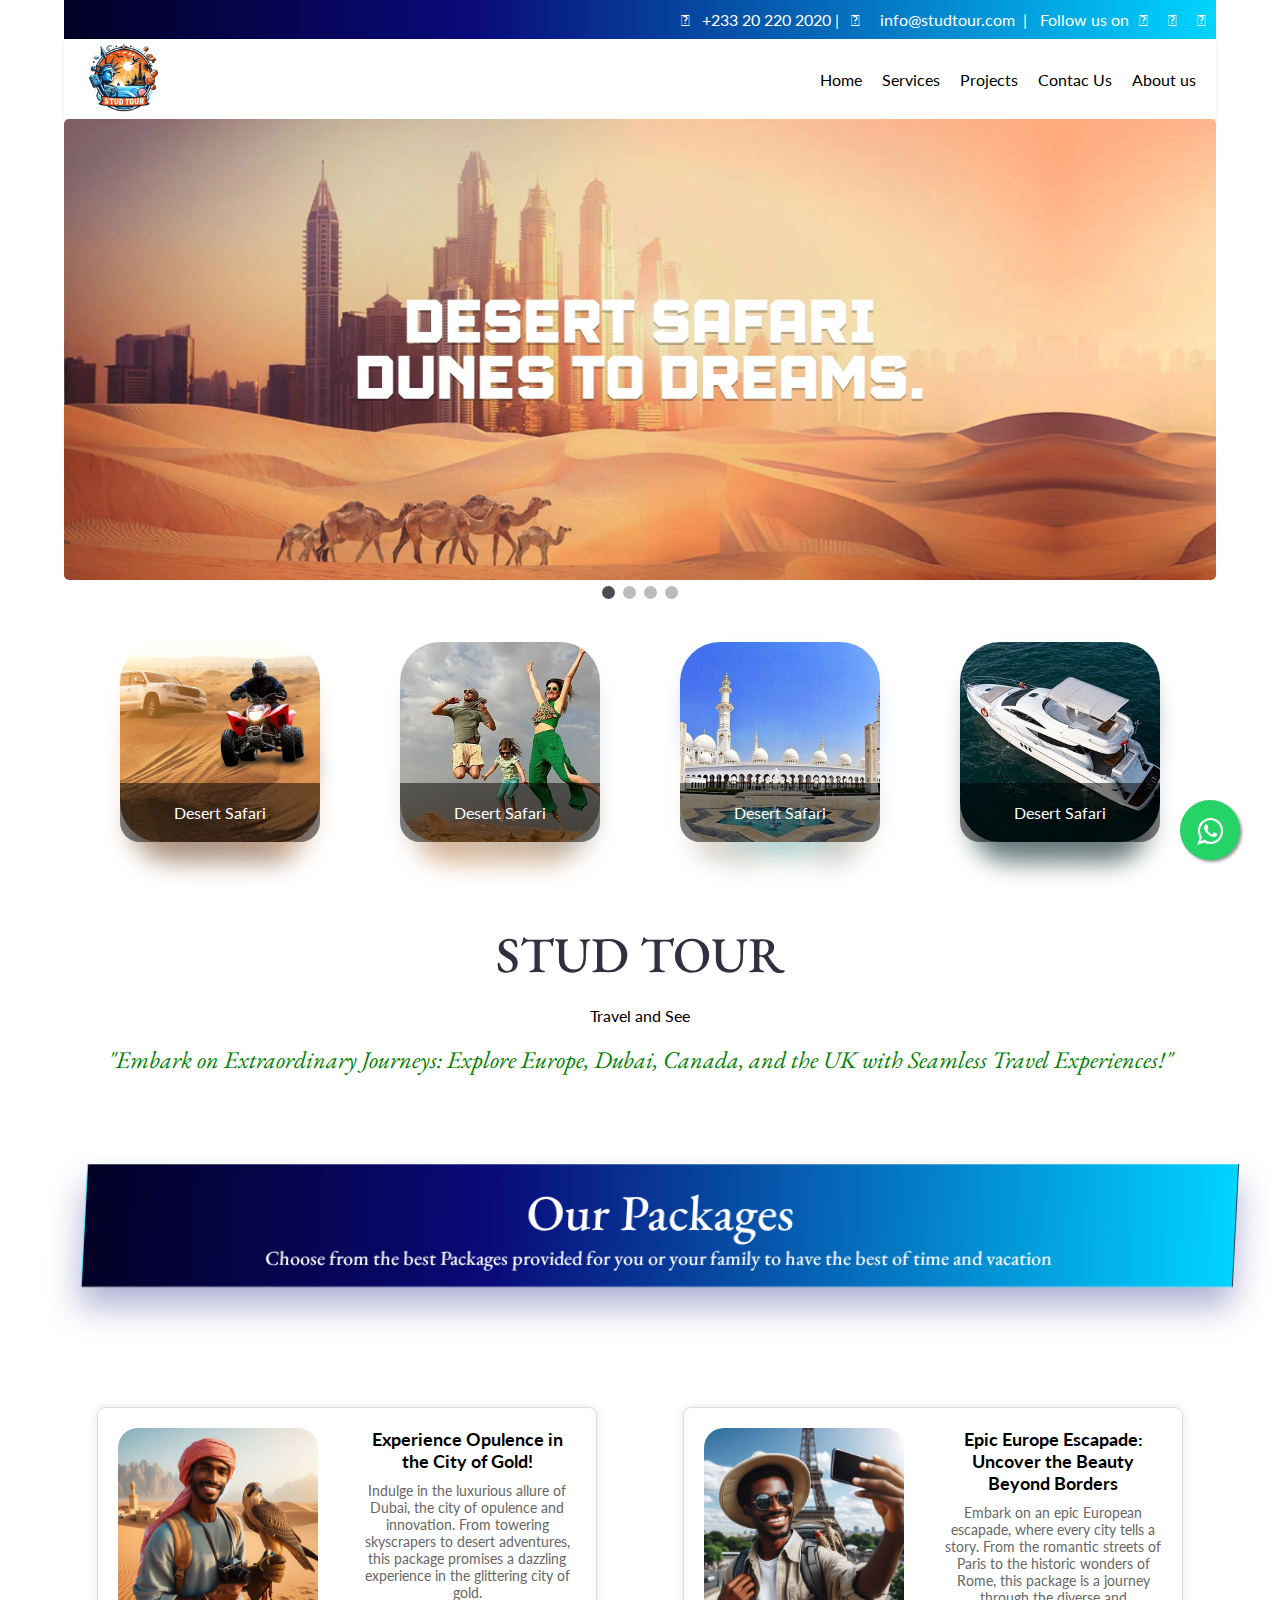
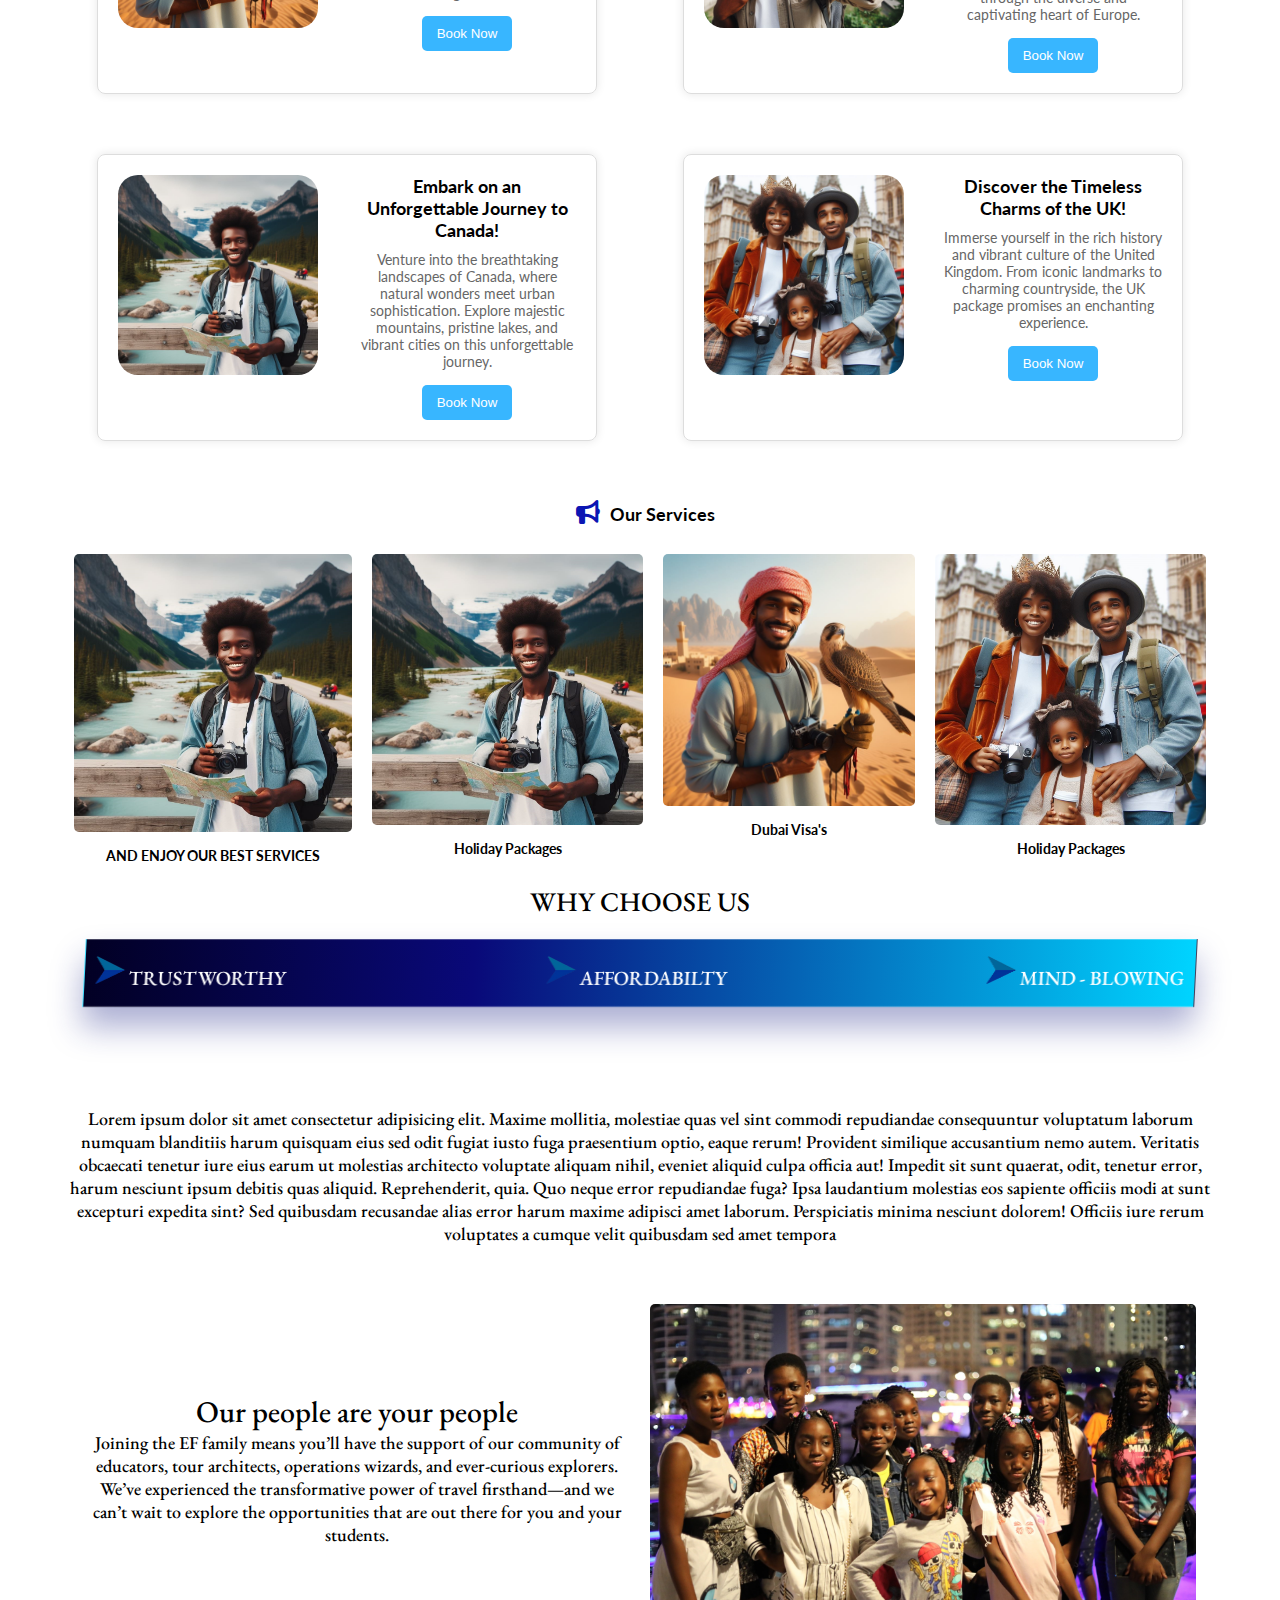
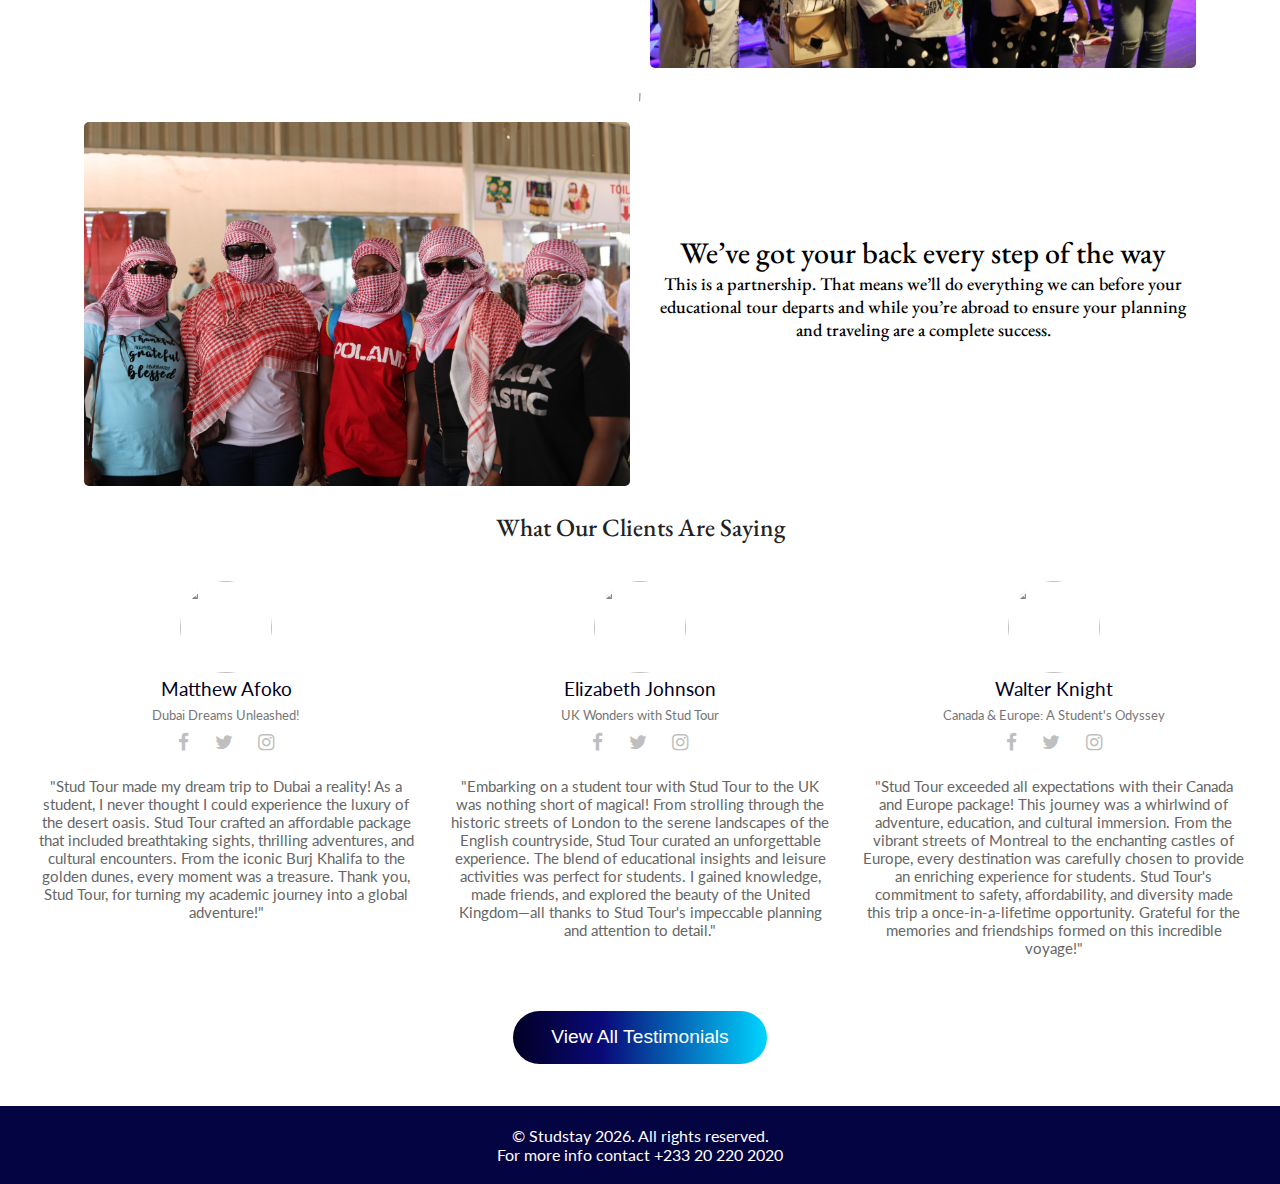
==== commit 43b56558: "updated infoBar,reduced top cards from 6 to 4, displays 2 cards per row on mobileview,Changed the pa" ====
--- a/index.html
+++ b/index.html
@@ -108,16 +108,8 @@
                 </div>
             </div>
 
-            <div class="image-card" style="background-image: url('imgaes/dubai/p5.jpg')">
-                <div class="overlay">
-                    <p style="margin: 0px;color: white;">Desert Safari</p>
-                </div>
-            </div>
-            <div class="image-card" style="background-image: url('imgaes/dubai/p6.jpg')">
-                <div class="overlay">
-                    <p style="margin: 0px;color: white;">Desert Safari</p>
-                </div>
-            </div>
+
+
         </main>
         <div id="topDiv">
             <h1 style="color: #313041;">STUD TOUR</h1><br />
@@ -126,10 +118,10 @@
                 Travel Experiences!"</p><br />
         </div>
 
-        <div id="div1">
+        <!-- <div id="div1">
             <p id="tagline2">"Discover the World: Tailored Journeys to Europe, Dubai, Canada, and the UK Await Your
                 Adventure!"</p>
-        </div>
+        </div> -->
         <div id="Packages-header">
             <h1>Our Packages</h1>
             <p>Choose from the best Packages provided for you or your family to have the best of time and vacation
@@ -215,8 +207,8 @@
                         <h2>Holiday Packages</h2>
                     </div>
                 </div>
-               
-                
+
+
             </div>
             <!-- </div>ends-here -->
         </div>
--- a/styles.css
+++ b/styles.css
@@ -3,12 +3,13 @@
     margin: 0;
     padding: 0;
 
+
 }
 
 body {
     font-family: 'Lato', sans-serif;
     margin-top: 0;
-
+    height: 100vh;
 
 }
 
@@ -20,6 +21,10 @@
     align-items: center;
     background: rgb(2, 0, 36);
     background: linear-gradient(90deg, rgba(2, 0, 36, 1) 0%, rgba(9, 9, 121, 1) 35%, rgba(0, 212, 255, 1) 100%);
+}
+
+.infoBar i {
+    font-family: 'Lato', 'sans-serif';
 }
 
 #socialmedia {
@@ -139,12 +144,22 @@
 }
 
 #Packages-header {
-    background-color: #313041;
-    color: white;
-    text-align: center;
-    padding: 20px 0;
-    margin-top: 20px;
-    transform: skewX(-10deg);
+    color: #fff;
+    background: rgb(2, 0, 36);
+    background: linear-gradient(90deg, rgba(2, 0, 36, 1) 0%, rgba(9, 9, 121, 1) 35%, rgba(0, 212, 255, 1) 100%);
+    width: 100%;
+    margin: 20px;
+    text-align: center;
+    justify-content: space-between;
+    align-items: center;
+    padding: 15px 10px;
+    margin-bottom: 100px;
+    border: 1px solid #ffffff40;
+    box-shadow: 0px 20px 32px 0 rgba(31, 38, 135, 0.37);
+    backdrop-filter: blur(4px);
+    font-size: 20px;
+    font-weight: 700;
+    transform: skewX(-3deg);
 
 }
 
@@ -279,7 +294,7 @@
 }
 
 .footer {
-    background-color: #03844E;
+    background-color: #050442;
     color: #fff;
     text-align: center;
     padding: 20px 0;
@@ -388,13 +403,13 @@
 }
 
 :root {
-    --size: 120px;
+    --size: 200px;
     --radius: calc(var(--size) * 20 / 100);
 }
 
 main {
-    display: flex;
-    flex-wrap: wrap;
+    display: grid;
+    grid-template-columns: auto auto auto auto;
     justify-content: center;
     align-items: center;
     height: 30vh;
@@ -753,9 +768,19 @@
 
 /* Media query for smaller screens */
 @media (max-width: 700px) {
+    main {
+        grid-template-columns: auto auto;
+    }
+
     .card {
         width: 100%;
         flex-wrap: wrap;
+    }
+
+    .image-card {
+        width: 150px;
+        height: 150px;
+        margin-bottom: 100pzx;
     }
 
     #packages-list {
@@ -787,9 +812,15 @@
         visibility: hidden;
     }
 
+
     .infoBar {
         padding: 10px;
+
+    }
+
+    .infoBar i {
         font-size: 12px;
+
     }
 
     .band {
